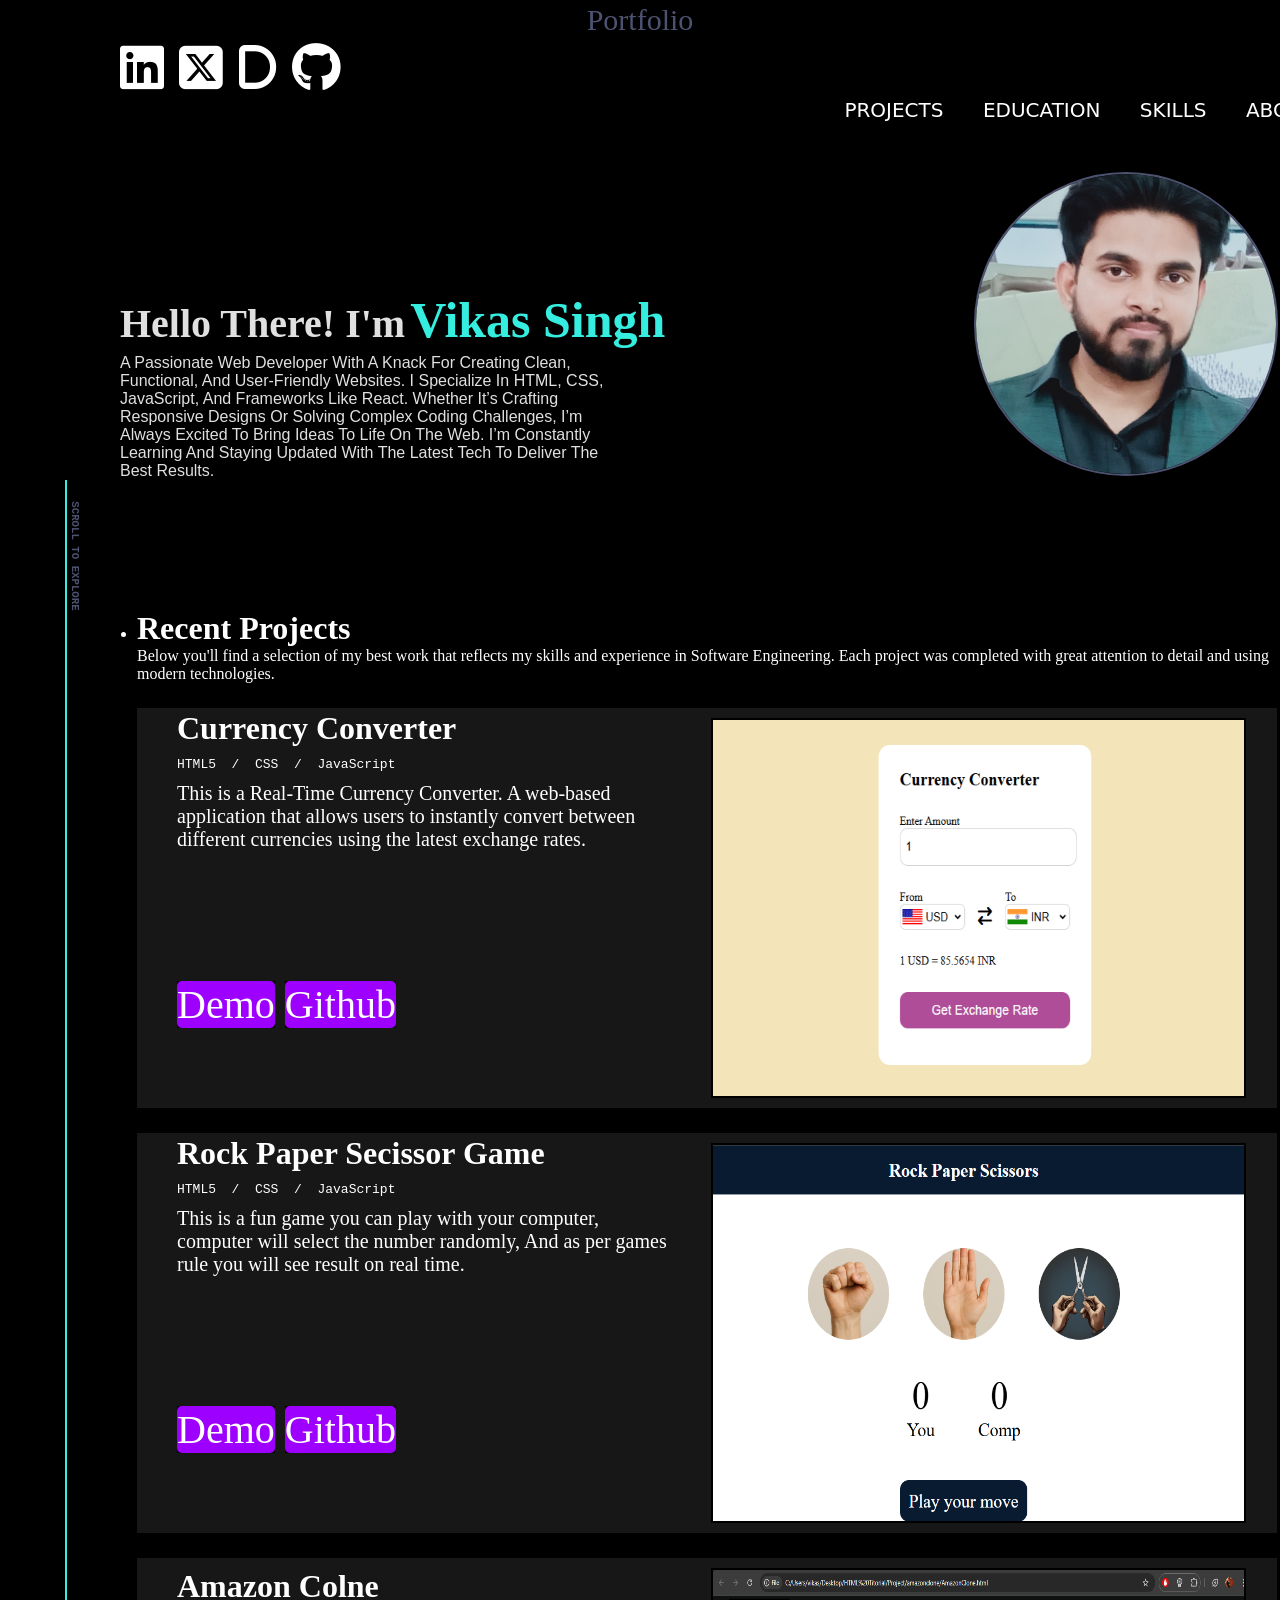
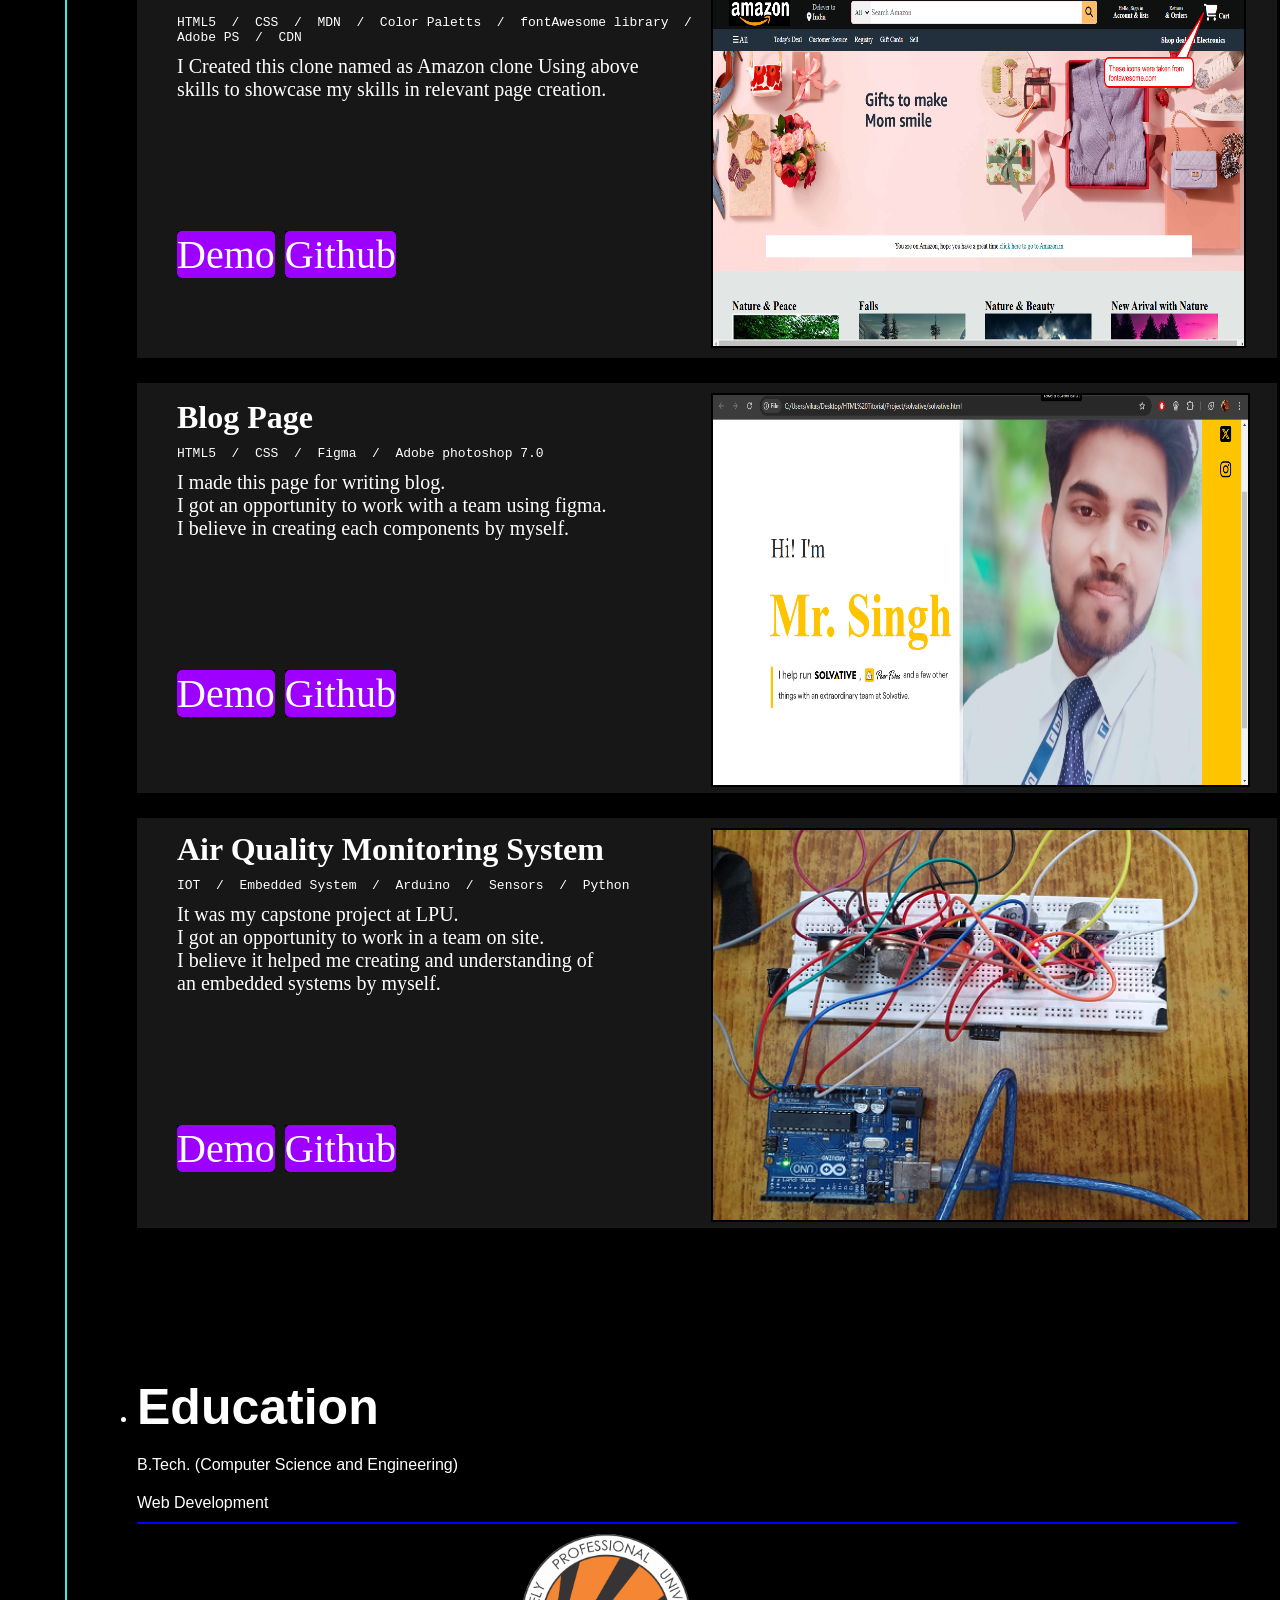
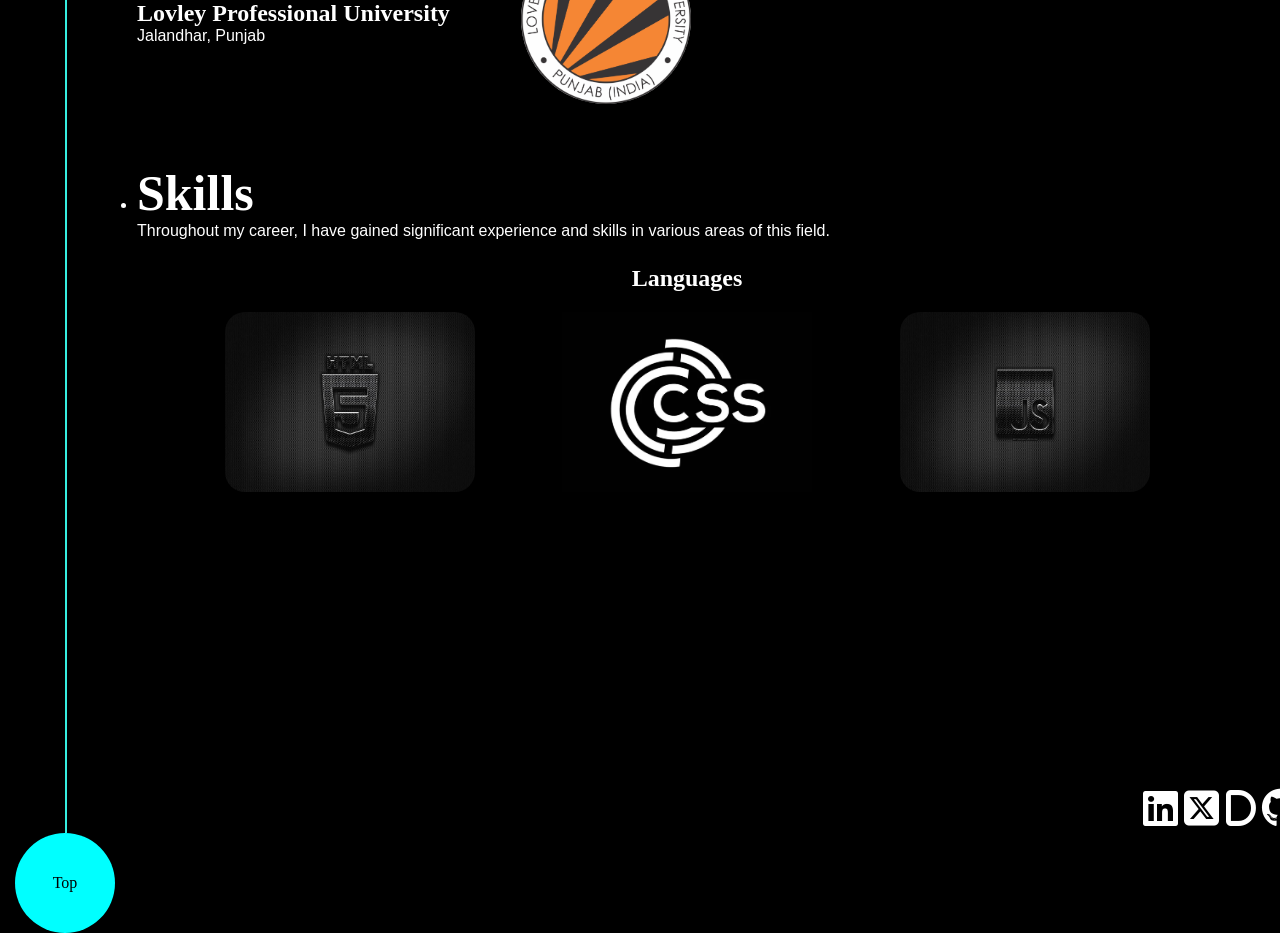
==== index.html @ 7a966746 "Your portfolio" ====
<!DOCTYPE html>
<html lang="en">
<head>
    <meta charset="UTF-8">
    <meta name="viewport" content="width=device-width, initial-scale=1.0">
    <title>Portfolio</title>
    <link rel="stylesheet" href="https://cdnjs.cloudflare.com/ajax/libs/font-awesome/6.5.2/css/all.min.css" integrity="sha512-SnH5WK+bZxgPHs44uWIX+LLJAJ9/2PkPKZ5QiAj6Ta86w+fsb2TkcmfRyVX3pBnMFcV7oQPJkl9QevSCWr3W6A==" crossorigin="anonymous" referrerpolicy="no-referrer" />
    <link rel="stylesheet" href="portfolio.css">
</head>
<body>
    <header>
        <div id="div1">
            <div id="heading">
                Portfolio
            </div>
        </div>
    </header>
    <nav>
        <div id="links">
            <a href="https://www.linkedin.com/in/vikas-kumar-singh-a3b42114b/" target="_blank">
                <i class="fa-brands fa-linkedin"></i>
            </a>
            <a href="https://x.com/Vikas_on_t" target="_blank">
                <i class="fa-brands fa-square-x-twitter"></i>
            </a>
            <a href="https://devpost.com/vikasks229?ref_content=user-portfolio&ref_feature=portfolio&ref_medium=global-nav" target="_blank">
                <i class="fa-solid fa-d"></i>
            </a>
            <a href="https://github.com/vikasks229?tab=repositories" target="_blank">
                <i class="fa-brands fa-github"></i>
            </a>

        </div>

        <div id="home_nav">
            <a href="#id_to_scroll_to_projects">PROJECTS</a>
            <a href="#education">EDUCATION</a>
            <a href="#skills">SKILLS</a>
            <a href="#">ABOUT</a>
        </div>
        
    </nav>

    <main>
        <div id="hero_name">
            <h2>Hello There! I'm</h2><h1 style="color: #36EEE0;">Vikas Singh</h1>
            <p>A passionate web developer with a knack for creating clean, functional, and user-friendly websites. I specialize in HTML, CSS, JavaScript, and frameworks like React. Whether it’s crafting responsive designs or solving complex coding challenges, I’m always excited to bring ideas to life on the web. I’m constantly learning and staying updated with the latest tech to deliver the best results.</p>
        </div>
        <div id="dp">
            <img src="img.jpg" alt="dp didn't loaded">
        </div>
        <div id="style_line1"></div>
        <h6>SCROLL TO EXPLORE</h6>
        <div class="vertical-line">
            <ul>
                <li><div id="id_to_scroll_to_projects">
                    <h1>Recent Projects</h1> <!---------------------------List-1------------------------------>
                </div>
                <p>Below you'll find a selection of my best work that reflects my skills and experience in Software Engineering. Each project was completed with great attention to detail and using modern technologies.</p>

                <div id="currency-converter-project-5"><!----------------------Currency Converter project 5---------------------------------->
                    <div id="project5_inside_section1">
                        <h1>Currency Converter</h1>
                        <pre>HTML5  /  CSS  /  JavaScript </pre>
                        <p>This is a Real-Time Currency Converter. A web-based application that allows users to instantly convert between different currencies using the latest exchange rates.</p>
                        <div id="combi5">
                            <div id="demo5">
                                <a href="https://currency-convertor-byvikas.netlify.app/" target="_blank">Demo</a>
                            </div>
                            <div id="git5">
                                <a href="https://github.com/vikasks229/Currency-Converter" target="_blank">Github</a>
                            </div>
                        </div>
                    </div>
                    <div id="project5_inside_section2">
                        <img src="Image/Currency Converter demo view.png" alt="Demo picture missing...">
                    </div>
                </div>


                <div id="rock-paper-game-project4"><!----------------------Rock Paper Seasor game project 4---------------------------------->
                    <div id="project4_inside_section1">
                        <h1>Rock Paper Secissor Game</h1>
                        <pre>HTML5  /  CSS  /  JavaScript</pre>
                        <p>This is a fun game you can play with your computer, computer will select the number randomly, And as per games rule you will see result on real time.</p>
                        <div id="combi4">
                            <div id="demo4">
                                <a href="https://rock-paper-scissor-game-by-vikas.netlify.app/" target="_blank">Demo</a>
                            </div>
                            <div id="git4">
                                <a href="https://github.com/vikasks229/Game" target="_blank">Github</a>
                            </div>
                        </div>
                    </div>
                    <div id="project4_inside_section2">
                        <img src="Image/interface.png" alt="Rock paper game interface">
                    </div>
                </div>

                <div id="project1">  <!---------------------------project 1 starts from here------------------------------>
                    <div id="project1_inside_section1">
                        <h1>Amazon Colne</h1>
                        <pre>HTML5  /  CSS  /  MDN  /  Color Paletts  /  fontAwesome library  /  
Adobe PS  /  CDN</pre>
                        <p>I Created this clone named as Amazon clone Using above skills to showcase my skills in relevant page creation.</p>
                        <div id="combi1">
                            <div id="demo1">
                                <a href="https://amazonclonebyvikas.netlify.app/" target="_blank">Demo</a>
                            </div>
                            <div id="git1">
                                <a href="https://github.com/vikasks229/projects/tree/master/Project/amazonclone" target="_blank">Github</a>
                            </div>
                        </div>
                    </div>
                    <div id="project1_inside_section2">
                        <img src="Image/amazonClone.png" alt="Amazon clone ss">
                    </div>
                </div >
                <div id="project2">     <!---------------------------project-2-started------------------------------>
                    <div id="project2_inside_section1">
                        <h1>Blog Page</h1>
                        <pre>HTML5  /  CSS  /  Figma  /  Adobe photoshop 7.0</pre>
                        <p>I made this page for writing blog.
                            <br>I got an opportunity to work with a team using figma.
                            <br>I believe in creating each components by myself.
                        </p>
                        <div id="combi2">
                            <div id="demo2">
                                <a href="https://blogpage-vikas-singh.netlify.app/" target="_blank">Demo</a>
                            </div>
                            <div id="git2">
                                <a href="https://github.com/vikasks229/projects/tree/master/Project/solvative" target="_blank">Github</a>
                            </div>
                        </div>
                    </div>
                    <div id="project2_inside_section2">
                        <img src="Image/blogpage.png" alt="Blog page preview">
                    </div>
                </div>
                <div id="project3">  <!---------------------------project-3-started-from-here------------------------------>
                    <div id="project3_inside_section1">
                        <h1>Air Quality Monitoring System</h1>
                        <pre>IOT  /  Embedded System  /  Arduino  /  Sensors  /  Python</pre>
                        <p>It was my capstone project at LPU.
                            <br>I got an opportunity to work in a team on site.
                            <br>I believe it helped me creating and understanding of
                            <br>an embedded systems by myself.
                        </p>
                        <div id="combi3">
                            <div id="demo3">
                                <a href="https://x.com/Vikas_on_t" target="_blank">Demo</a>
                            </div>
                            <div id="git3">
                                <a href="#" target="_blank">Github</a>
                            </div>
                        </div>
                    </div>
                    <div id="project3_inside_section2">
                        <img src="Image/Arduino.png" alt="Blog page preview">
                    </div>
                </div>
                </li>
                <li><div id="education">
                        <h1>Education</h1>
                        <p>B.Tech. (Computer Science and Engineering)</p>
                        <p>Web Development</p>
                    </div>
                    <div id="section1"></div>
                    <div id="lpu">
                        <div id="lpu_name">
                            <h2>Lovley Professional University</h2>
                            <p>Jalandhar, Punjab</p>
                        </div>
                        <div id="lpu_logo">
                            <img src="Image/lpu logo.png" alt="lpu_logo">
                        </div>
                    </div>
                </li>
                <li>
                    <div id="skills">
                        <h1>Skills</h1>
                        <p>Throughout my career, I have gained significant experience and skills in various areas of this field.</p>
                        <div id="skills_img">
                            <h2>Languages</h2>
                            <div id="skill_box">
                                <div id="html">
                                    <img src="Image/html5.jpg" alt="html">
                                </div>
                                <div id="css">
                                    <img src="Image/css.png" alt="css">
                                </div>
                                <div id="js">
                                    <img src="Image/js.jpg" alt="css">
                                </div>
                            </div>
                        </div>
                    </div>
                </li>

            </ul>
            <div id="links_bottom">
                <a href="https://www.linkedin.com/in/vikas-kumar-singh-a3b42114b/" target="_blank">
                    <i class="fa-brands fa-linkedin"></i>
                </a>
                <a href="https://x.com/Vikas_on_t" target="_blank">
                    <i class="fa-brands fa-square-x-twitter"></i>
                </a>
                <a href="https://devpost.com/vikasks229?ref_content=user-portfolio&ref_feature=portfolio&ref_medium=global-nav" target="_blank">
                    <i class="fa-solid fa-d"></i>
                </a>
                <a href="https://github.com/vikasks229?tab=repositories" target="_blank">
                    <i class="fa-brands fa-github"></i>
                </a>
    
            </div>
        </div>
        <div class="dot1"><a href="#">Top</a></div>
        
        
    </main>
    <script src="hide.js"></script>
</body>
</html>
---- portfolio.css ----
*{
    padding: 0px;
    margin: 0px;
    background-color: black;
    color: white;
    scroll-behavior: smooth;
}
#div1 {
    height: 40px;
    width: 100%;
    background-color: rgb(0, 0, 0);
    display: flex;
    justify-content: center;
    align-items: center;
}
@keyframes name{
    from{transform: rotate(0deg);}
    to{transform: rotate(360deg);}
}
#heading {
    background-color: black;
    display: inline-block;
    font-size: 30px;
    color: #4C5270;
    animation: name 1s linear 1ms 1 normal;
}
nav {
    display: inline-block;
    width: 100%;

}
#links {
    margin-left: 105px;
    display: inline-block;
    width: 250px;
    display: flex;
    justify-content: space-evenly;
    font-size: 50px;
}
#home_nav {
    margin-left: 105px;
    display: inline-block;
    width: 550px;
    display: flex;
    justify-content: space-evenly;
    font-size: 20px;
    font-family:system-ui, -apple-system, BlinkMacSystemFont, 'Segoe UI', Roboto, Oxygen, Ubuntu, Cantarell, 'Open Sans', 'Helvetica Neue', sans-serif;
    color: rgb(224, 224, 224);
    padding-left: 700px;
    
}
#home_nav a{
    text-decoration: none;
}
#hero_name {
    display: inline-block;
    margin-left: 120px;
    h1{
        display: inline-block;
        padding: 5px;
        font-size: 50px;
    }
    h2{
        display: inline-block;
        font-size: 40px;
        color: rgb(224, 224, 224);
    }
    p {
        width: 500px;
        text-transform:capitalize;
        font-family: 'Franklin Gothic Medium', 'Arial Narrow', Arial, sans-serif;
        color: rgb(224, 224, 224);
    }
}

#dp{
    height: 300px;
    width: 300px;
    border: 2px solid #4C5270;
    border-radius: 50%;
    display: inline-block;
    margin-left: 300px;
    overflow: hidden;
    margin-top: 50px;
}
#dp img{
    height: 100%;
    width: 100%;
    object-fit: cover;
}

/* ----------------------------------main-section--------------------------------------------- */

h6{
    display: inline-block;
    margin-left: 20px;
    margin-top: 70px;
    position: absolute;    
    transform: rotate(90deg);
    font-family: 'Courier New', Courier, monospace;
    color: #4C5270;

}

.vertical-line {
    display: inline-block;
    border-left: 2px solid #36EEE0; /* Creates the line */
    height: auto; /* Sets the height */
    margin-left: 65px; /* Optional: center it */
}

.dot1{
    height: 100px;
    width: 100px;
    border-radius: 50%;
    background-color: aqua;
    margin-left: 15px;
    display: flex;
    justify-content: center;
    align-items: center;
    a{
        background-color: aqua;
        color: black;
        text-decoration: none;
    }
}

ul{
    margin-top: 130px;
    margin-left: 70px;
    display: inline-block;

}

/*---------------------------------Project-1----------------------------------------------- */

#project1 {
    height: 400px;
    width: 1140px;
    background-color: rgb(23, 23, 23);
    margin-top: 25px;
    padding-left: 40px;
    box-sizing: border-box;
    
    
}
#project1_inside_section1{
    background-color: rgb(23, 23, 23);
    width: 500px;
    height: 385px;
    display: inline-block;
    
    position: relative;
    bottom: 78px;
    h1{
        background-color: rgb(23, 23, 23);
        display: inline-block;
    }
    pre{
        font-size: medium;
        background-color: rgb(23, 23, 23);
        width: 500px;
        margin-top: 10px;
    }
    p{
        font-size: 20px;
        width: 500px;
        background-color: rgb(23, 23, 23);
        margin-top: 10px;
    }
}
#combi1{
    background-color: rgb(23, 23, 23);
    margin-top: 130px;
    font-size: 40px;
    a{
        background-color: rgb(157, 0, 255);
        text-decoration: none;
        font-size: 100%;
        border-radius: 5px;
        display: inline-block;
        
    }
}
#demo1{
    display: inline-block;
}
#git1{
    display: inline-block;
}

#project1_inside_section2{
    height: 380px;
    width: 535px;
    border: solid 2px black;
    display: inline-block;
    margin-top: 10px;
    margin-left: 30px;
    box-sizing: border-box;
}

#project1_inside_section2 img{
    height: 100%;
    width: 100%;
    object-fit: auto;
    display: inline-block;
}

/*---------------------------------Project2----------------------------------------------- */

#project2 {
    height: 400px;
    width: 1100px;
    background-color: rgb(23, 23, 23);
    display: inline-block;
    margin-top: 25px;
    padding-top: 10px;
    padding-left: 40px;
    
}
#project2_inside_section1{
    height: 390px;
    width: 500px;
    display: inline-block;
    background-color: rgb(23, 23, 23);

    position: relative;
    bottom: 78px;

    h1{
        background-color: rgb(23, 23, 23);
        display: inline-block;
    }
    pre{
        font-size: medium;
        background-color: rgb(23, 23, 23);
        width: 500px;
        margin-top: 10px;
    }
    p{
        font-size: 20px;
        width: 500px;
        background-color: rgba(23, 23, 23);
        margin-top: 10px;
    }
}
#combi2{
    background-color: rgb(23, 23, 23);
    margin-top: 130px;
    font-size: 40px;
    a{
        background-color: rgb(157, 0, 255);
        text-decoration: none;
        font-size: 100%;
        border-radius: 5px;
        display: inline-block;
        
    }
}
#demo2{
    display: inline-block;
}
#git2{
    display: inline-block;
}
#project2_inside_section2{
    height: 390px;
    width: 535px;
    display: inline-block;
    margin-left: 30px;
    border: 2px solid black;

}
#project2_inside_section2 img{
    height: 100%;
    width: 100%;
    object-fit: auto;
    display: inline-block;
}

/* --------------------------------------project-3-css------------------------------------------- */

#project3 {
    height: 400px;
    width: 1100px;
    background-color: rgb(23, 23, 23);
    display: inline-block;
    margin-top: 25px;
    padding-top: 10px;
    padding-left: 40px;
    
}
#project3_inside_section1{
    height: 390px;
    width: 500px;
    display: inline-block;
    background-color: rgb(23, 23, 23);

    position: relative;
    bottom: 58px;

    h1{
        background-color: rgb(23, 23, 23);
        display: inline-block;
    }
    pre{
        font-size: medium;
        background-color: rgb(23, 23, 23);
        width: 500px;
        margin-top: 10px;
    }
    p{
        font-size: 20px;
        width: 500px;
        background-color: rgba(23, 23, 23);
        margin-top: 10px;
    }
}
#combi3{
    background-color: rgb(23, 23, 23);
    margin-top: 130px;
    font-size: 40px;
    a{
        background-color: rgb(157, 0, 255);
        text-decoration: none;
        font-size: 100%;
        border-radius: 5px;
        display: inline-block;
        
    }
}
#demo3{
    display: inline-block;
}
#git3{
    display: inline-block;
}
#project3_inside_section2{
    height: 390px;
    width: 535px;
    display: inline-block;
    margin-left: 30px;
    border: 2px solid black;

}
#project3_inside_section2 img{
    height: 100%;
    width: 100%;
    object-fit: auto;
    display: inline-block;
}

/*----------------------------------------Education----------------------------------------*/

#education{
    margin-top: 150px;
    
}
#education h1{
    font-size: 50px;
    font-family:'Franklin Gothic Medium', 'Arial Narrow', Arial, sans-serif;

}
#education p{
    font-family: 'Franklin Gothic Medium', 'Arial Narrow', Arial, sans-serif;
    margin-top: 20px;
}
#section1{
    height: 2px;
    width: 1100px;
    background-color: blue;
    margin-top: 10px;
}
#lpu{
    height: 180px;
    width: 50%;
    margin-top: 10px;
    display: inline-block;
}
#lpu_name{
    display: inline-block;
    height: 20px;
    width: 65%;
    position: relative;
    bottom: 35%;
    p{
        display: inline-block;
        font-family: 'Franklin Gothic Medium', 'Arial Narrow', Arial, sans-serif;
    }
}
#lpu_logo{
    display: inline-block;
}
#lpu_logo img{
    height: 170px;
    width: 100%;
    border-radius: 50%;
    object-fit: auto;
    display: inline-block;
}
#skills{
    margin-top: 50px;
    h1{
        font-size: 50px;
    }
    p{
        font-family: 'Franklin Gothic Medium', 'Arial Narrow', Arial, sans-serif;

    }
}
#skills_img{
    height: 200px;
    width: 1100px;
    margin-top: 25px;
    h2{
        display: flex;
        justify-content: center;
    }

}
#skill_box{
    display: flex;
    justify-content: space-evenly;
    margin-top: 20px;
}
#html img{
    height: 180px;
    width: 250px;
    display: inline-block;
    border-radius: 20px;
}
#css img{
    height: 180px;
    width: 250px;
    display: inline-block;
}
#js img{
    height: 180px;
    width: 250px;
    display: inline-block;
    border-radius: 20px;
}
#links_bottom {
    margin-left: 1070px;
    margin-top: 290px;
    display: inline-block;
    width: 170px;
    display: flex;
    justify-content: space-evenly;
    font-size: 40px;
}

/*-------------------------------------------------Rock-paper-game---------------------------------------------------*/
#rock-paper-game-project4 {
    height: 400px;
    width: 1140px;
    background-color: rgb(23, 23, 23);
    margin-top: 25px;
    padding-left: 40px;
    box-sizing: border-box;
    
    
}
#project4_inside_section1 {
    background-color: rgb(23, 23, 23);
    width: 500px;
    height: 385px;
    display: inline-block;
    
    position: relative;
    bottom: 78px;
    h1{
        background-color: rgb(23, 23, 23);
        display: inline-block;
    }
    pre{
        font-size: medium;
        background-color: rgb(23, 23, 23);
        width: 500px;
        margin-top: 10px;
    }
    p{
        font-size: 20px;
        width: 500px;
        background-color: rgb(23, 23, 23);
        margin-top: 10px;
    }
}
#combi4{
    background-color: rgb(23, 23, 23);
    margin-top: 130px;
    font-size: 40px;
    a{
        background-color: rgb(157, 0, 255);
        text-decoration: none;
        font-size: 100%;
        border-radius: 5px;
        display: inline-block;
        
    }
}
#demo4{
    display: inline-block;
}
#git4{
    display: inline-block;
}

#project4_inside_section2{
    height: 380px;
    width: 535px;
    border: solid 2px black;
    display: inline-block;
    margin-top: 10px;
    margin-left: 30px;
    box-sizing: border-box;
}

#project4_inside_section2 img{
    height: 100%;
    width: 100%;
    object-fit: auto;
    display: inline-block;
}

/*------------------------------------------Currency Converter project 5-------------------------------------------*/

#currency-converter-project-5 {
    height: 400px;
    width: 1140px;
    background-color: rgb(23, 23, 23);
    margin-top: 25px;
    padding-left: 40px;
    box-sizing: border-box;
    
    
}
#project5_inside_section1 {
    background-color: rgb(23, 23, 23);
    width: 500px;
    height: 385px;
    display: inline-block;
    
    position: relative;
    bottom: 78px;
    h1{
        background-color: rgb(23, 23, 23);
        display: inline-block;
    }
    pre{
        font-size: medium;
        background-color: rgb(23, 23, 23);
        width: 500px;
        margin-top: 10px;
    }
    p{
        font-size: 20px;
        width: 500px;
        background-color: rgb(23, 23, 23);
        margin-top: 10px;
    }
}
#combi5{
    background-color: rgb(23, 23, 23);
    margin-top: 130px;
    font-size: 40px;
    a{
        background-color: rgb(157, 0, 255);
        text-decoration: none;
        font-size: 100%;
        border-radius: 5px;
        display: inline-block;
        
    }
}
#demo5{
    display: inline-block;
}
#git5{
    display: inline-block;
}

#project5_inside_section2{
    height: 380px;
    width: 535px;
    border: solid 2px black;
    display: inline-block;
    margin-top: 10px;
    margin-left: 30px;
    box-sizing: border-box;
}

#project5_inside_section2 img{
    height: 100%;
    width: 100%;
    object-fit: auto;
    display: inline-block;
}

/*-----------------------------------------------------------------------------------*/
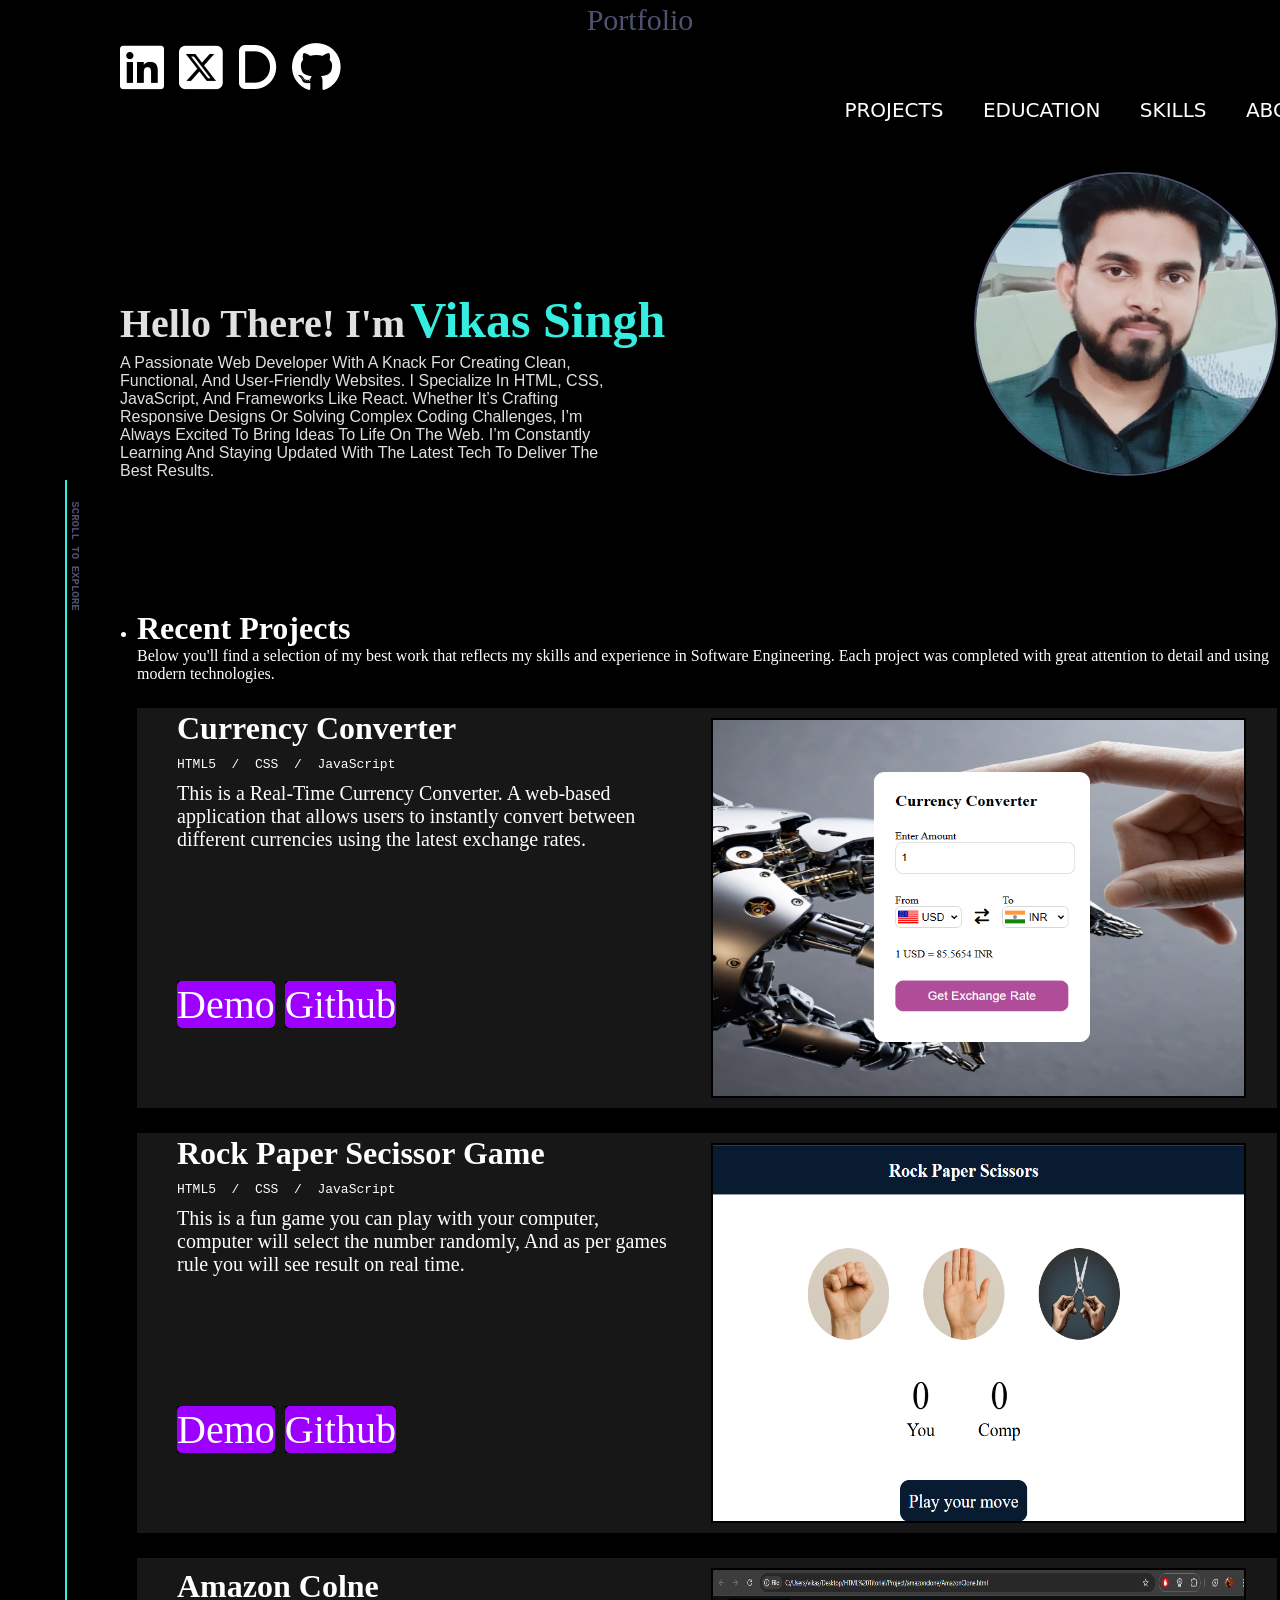
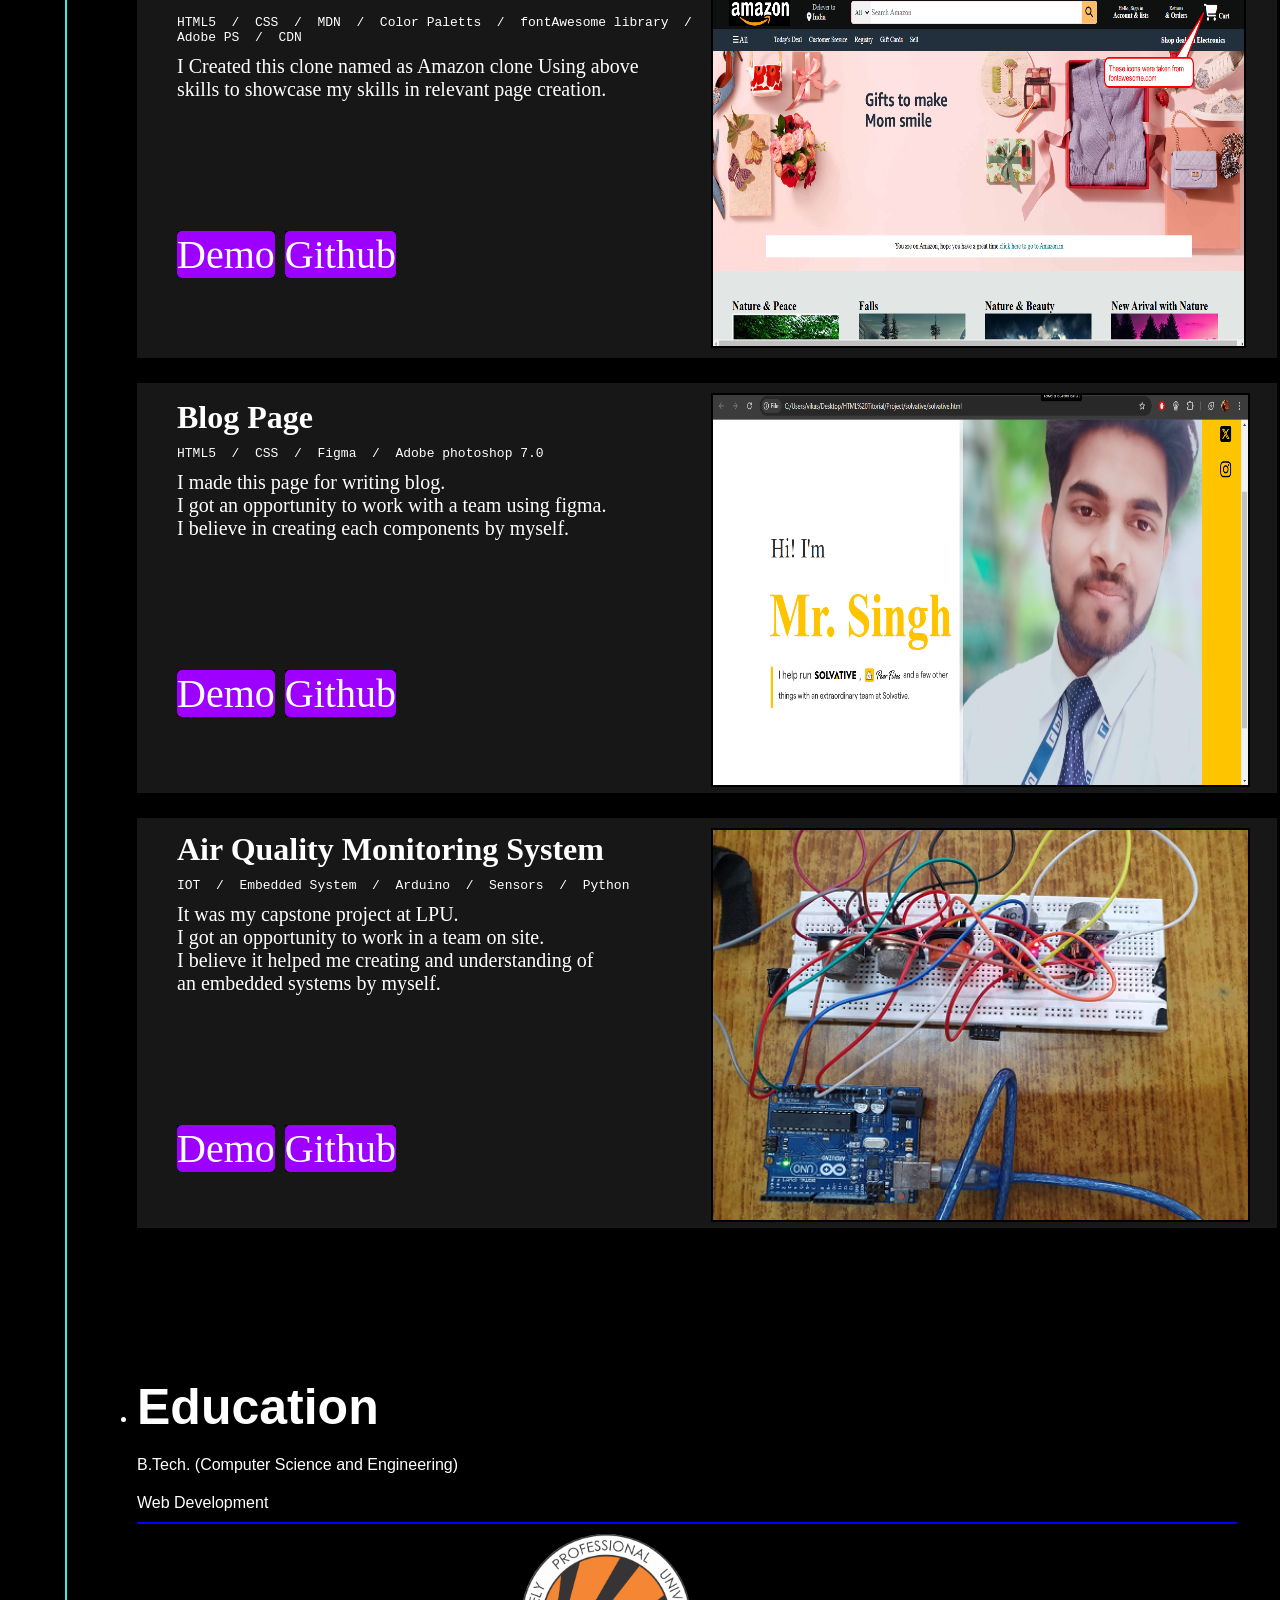
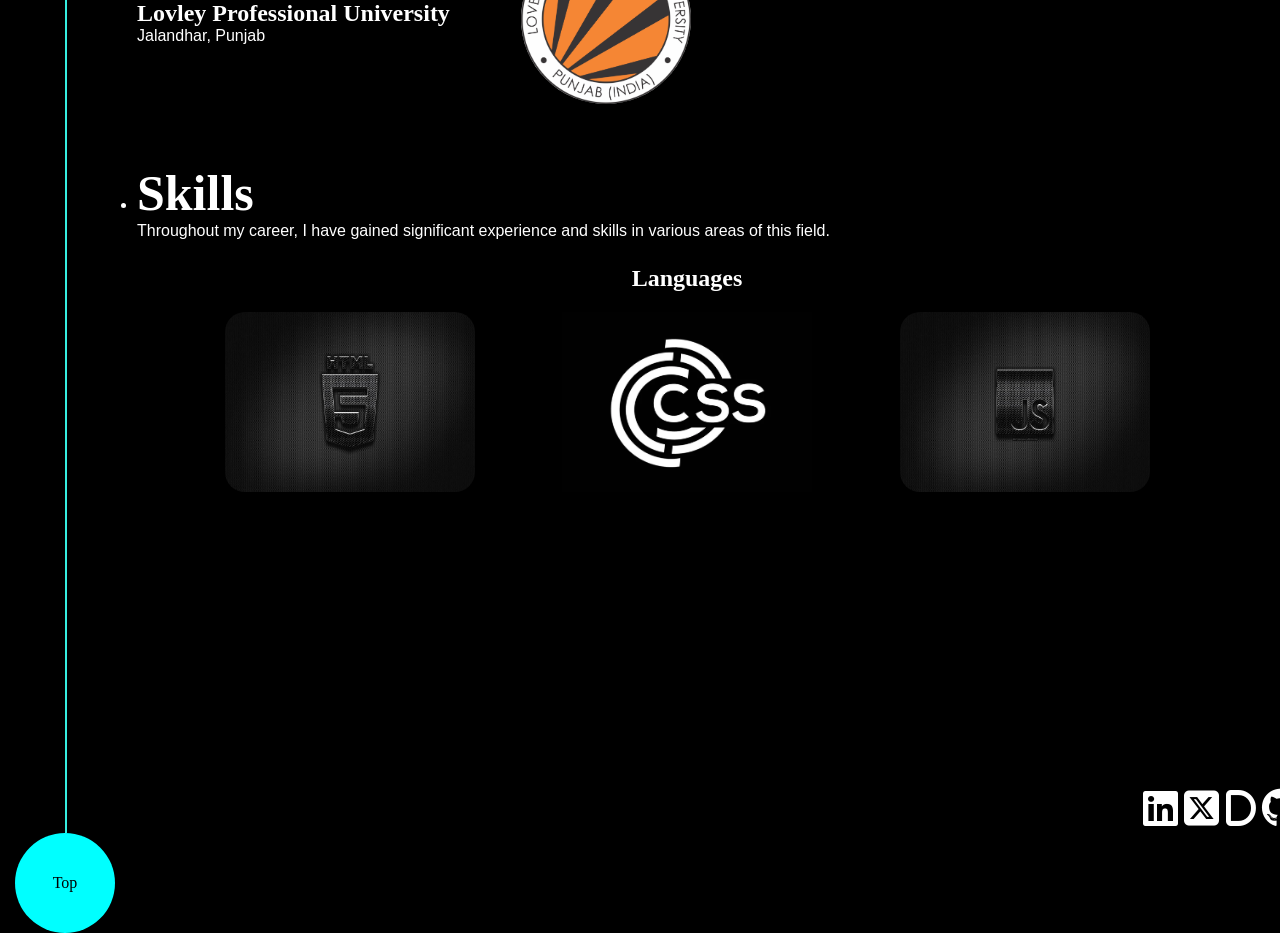
==== commit b21962ce: "Linkedin Updated and new project(tiktak) interface added" ====
--- a/index.html
+++ b/index.html
@@ -17,7 +17,7 @@
     </header>
     <nav>
         <div id="links">
-            <a href="https://www.linkedin.com/in/vikas-kumar-singh-a3b42114b/" target="_blank">
+            <a href="https://www.linkedin.com/in/vikas-singh-a3b42114b/" target="_blank">
                 <i class="fa-brands fa-linkedin"></i>
             </a>
             <a href="https://x.com/Vikas_on_t" target="_blank">
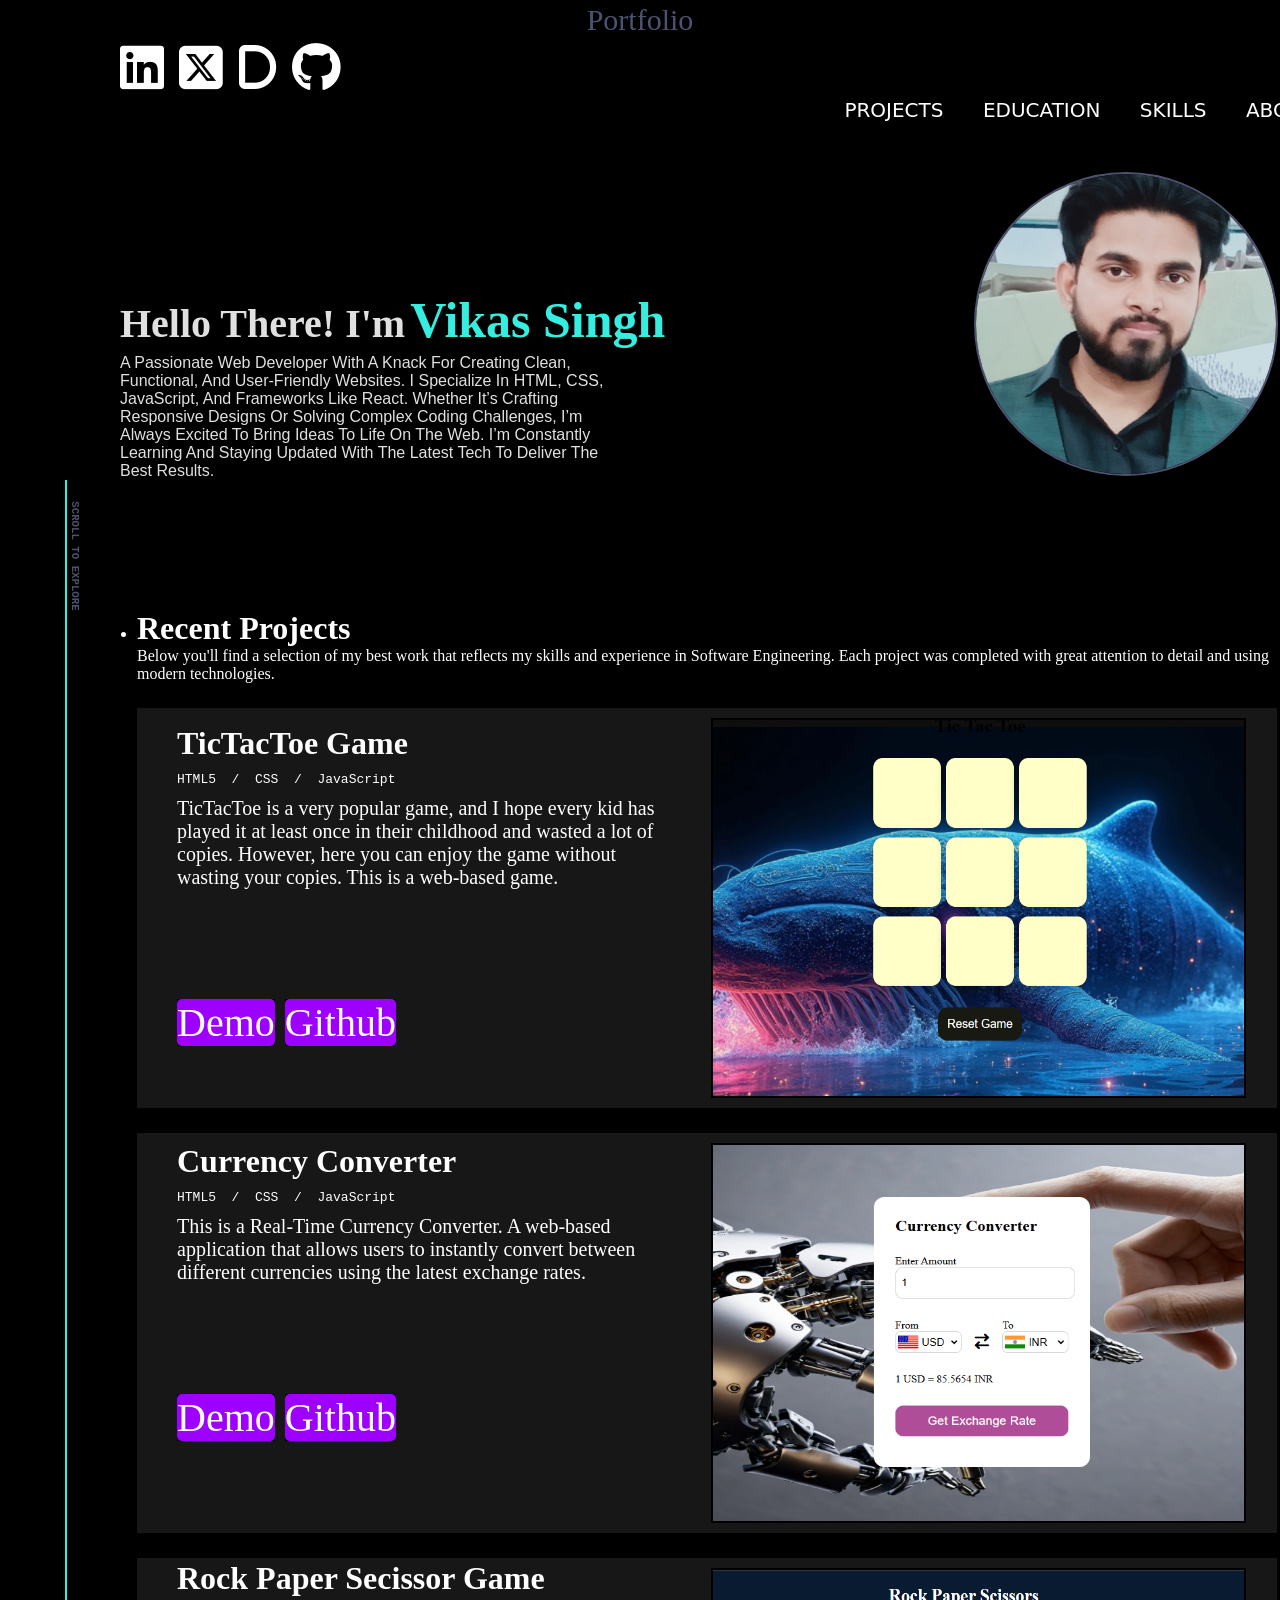
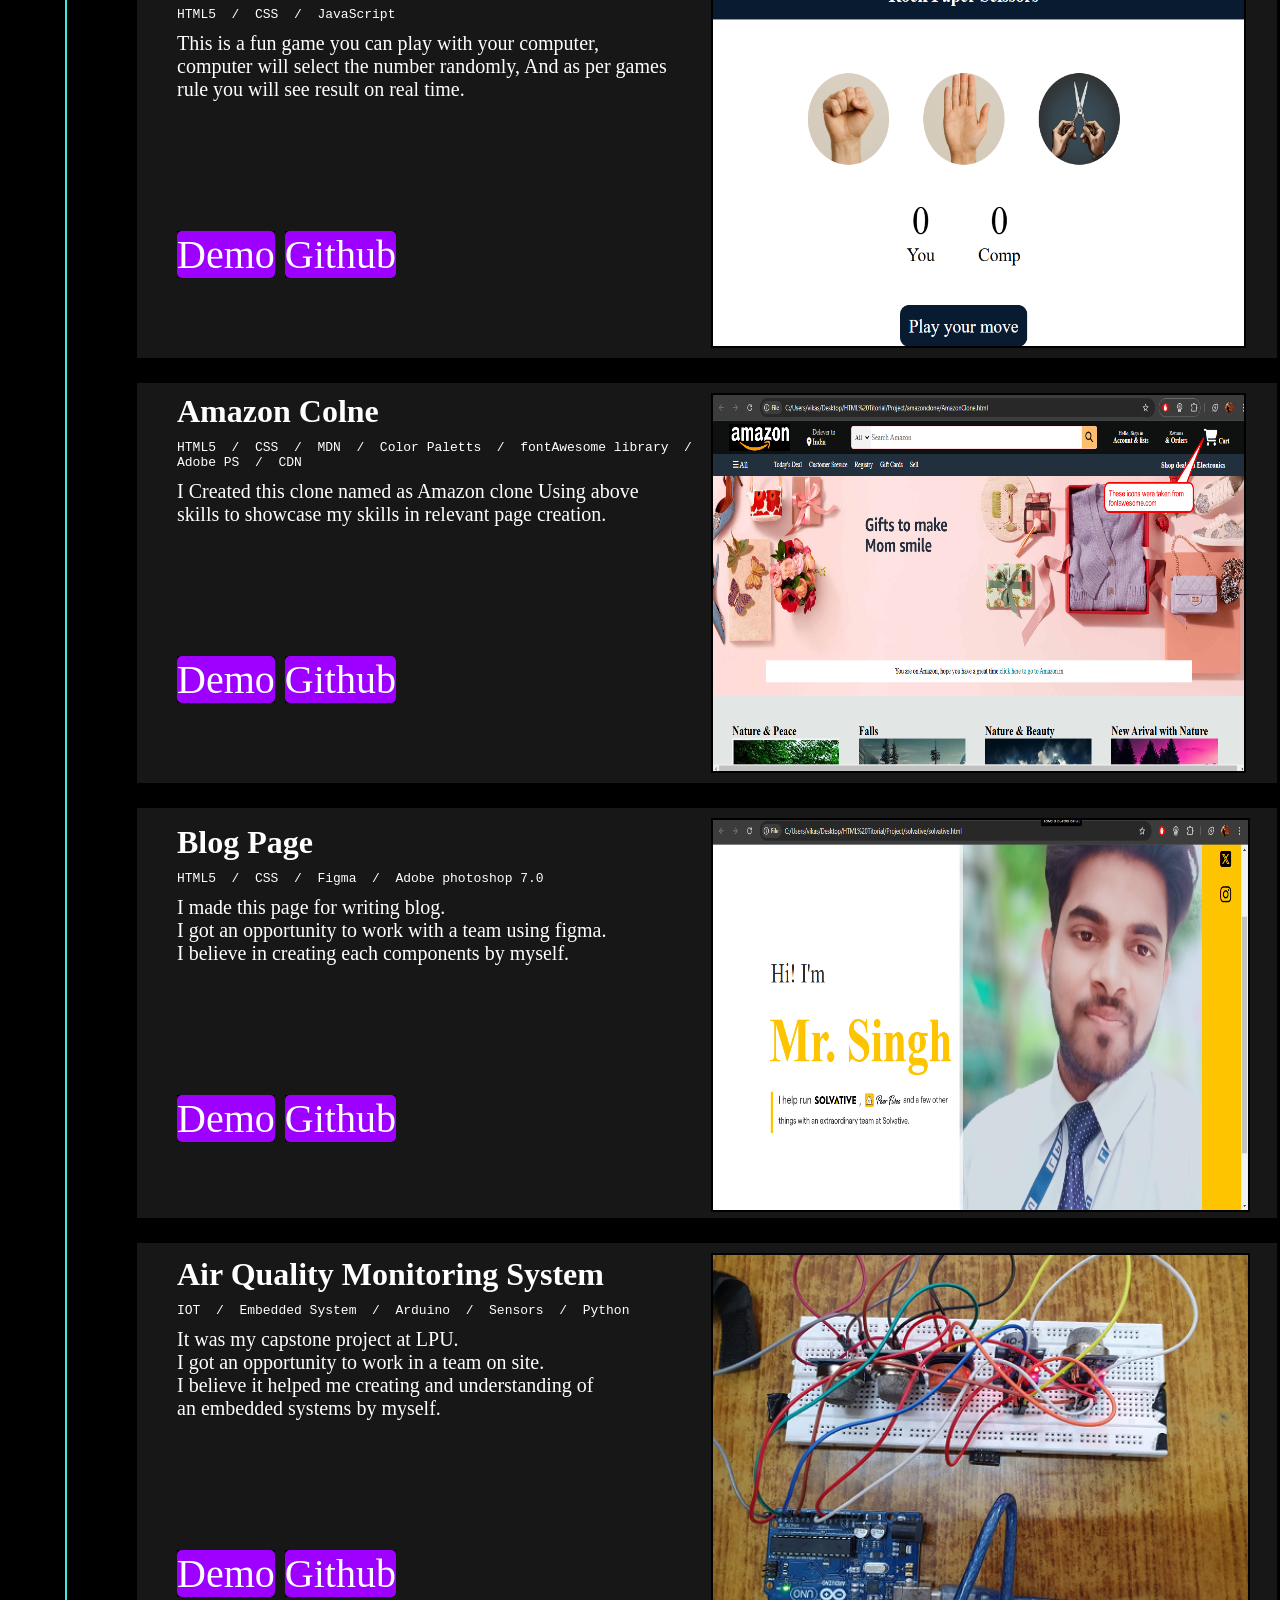
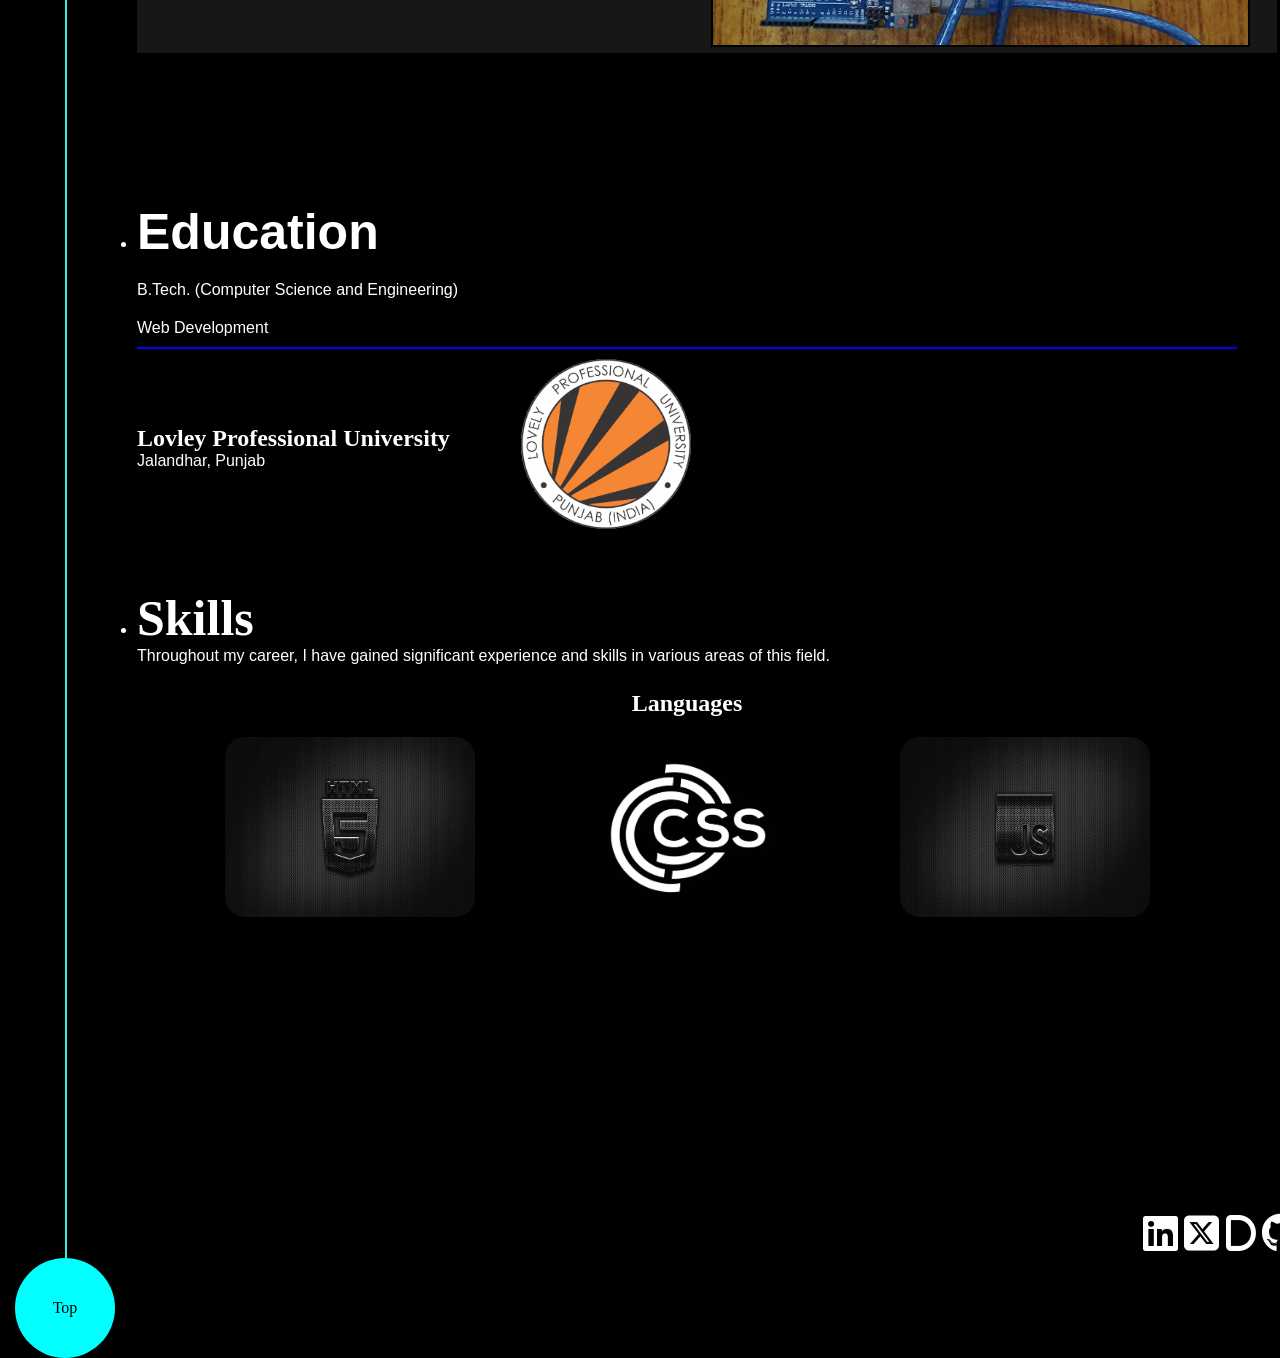
==== commit aa2c0f92: "New Project Tik Tok added" ====
--- a/index.html
+++ b/index.html
@@ -57,6 +57,25 @@
                     <h1>Recent Projects</h1> <!---------------------------List-1------------------------------>
                 </div>
                 <p>Below you'll find a selection of my best work that reflects my skills and experience in Software Engineering. Each project was completed with great attention to detail and using modern technologies.</p>
+
+                <div id="TicTacToe-project-6"><!----------------------TicTacToe project 6---------------------------------->
+                    <div id="project6_inside_section1">
+                        <h1>TicTacToe Game</h1>
+                        <pre>HTML5  /  CSS  /  JavaScript </pre>
+                        <p>TicTacToe is a very popular game, and I hope every kid has played it at least once in their childhood and wasted a lot of copies. However, here you can enjoy the game without wasting your copies. This is a web-based game.</p>
+                        <div id="combi6">
+                            <div id="demo6">
+                                <a href="https://tictacbyvikas.netlify.app/" target="_blank">Demo</a>
+                            </div>
+                            <div id="git6">
+                                <a href="https://github.com/vikasks229/TicTacToe" target="_blank">Github</a>
+                            </div>
+                        </div>
+                    </div>
+                    <div id="project6_inside_section2">
+                        <img src="Image/TicTacInterface.png" alt="Demo picture missing...">
+                    </div>
+                </div>
 
                 <div id="currency-converter-project-5"><!----------------------Currency Converter project 5---------------------------------->
                     <div id="project5_inside_section1">
--- a/portfolio.css
+++ b/portfolio.css
@@ -4,6 +4,7 @@
     background-color: black;
     color: white;
     scroll-behavior: smooth;
+    /* box-sizing: border-box; */
 }
 #div1 {
     height: 40px;
@@ -23,6 +24,9 @@
     font-size: 30px;
     color: #4C5270;
     animation: name 1s linear 1ms 1 normal;
+    display: flex;
+    justify-content: center;
+    align-items: center;
 }
 nav {
     display: inline-block;
@@ -542,7 +546,7 @@
     display: inline-block;
     
     position: relative;
-    bottom: 78px;
+    bottom: 90px;
     h1{
         background-color: rgb(23, 23, 23);
         display: inline-block;
@@ -562,7 +566,7 @@
 }
 #combi5{
     background-color: rgb(23, 23, 23);
-    margin-top: 130px;
+    margin-top: 110px;
     font-size: 40px;
     a{
         background-color: rgb(157, 0, 255);
@@ -597,4 +601,79 @@
     display: inline-block;
 }
 
-/*-----------------------------------------------------------------------------------*/+/*--------------------------------------------------TicTacToe-project-6-----------------------------------------------------*/
+
+#TicTacToe-project-6 {
+    height: 400px;
+    width: 1140px;
+    background-color: rgb(23, 23, 23);
+    margin-top: 25px;
+    padding-left: 40px;
+    box-sizing: border-box;
+    
+    
+}
+#project6_inside_section1 {
+    background-color: rgb(23, 23, 23);
+    width: 500px;
+    height: 350px;
+    display: inline-block;
+    
+    
+    position: relative;
+    bottom: 60px;
+    h1{
+        background-color: rgb(23, 23, 23);
+        display: inline-block;
+    }
+    pre{
+        font-size: medium;
+        background-color: rgb(23, 23, 23);
+        width: 500px;
+        margin-top: 10px;
+    }
+    p{
+        font-size: 20px;
+        width: 500px;
+        background-color: rgb(23, 23, 23);
+        margin-top: 10px;
+    }
+}
+#combi6{
+    background-color: rgb(23, 23, 23);
+    margin-top: 110px;
+    font-size: 40px;
+    a{
+        background-color: rgb(157, 0, 255);
+        text-decoration: none;
+        font-size: 100%;
+        border-radius: 5px;
+        display: inline-block;
+        
+    }
+}
+#demo6{
+    display: inline-block;
+}
+#git6{
+    display: inline-block;
+}
+
+#project6_inside_section2{
+    height: 380px;
+    width: 535px;
+    border: solid 2px black;
+    display: inline-block;
+    margin-top: 10px;
+    margin-left: 30px;
+    box-sizing: border-box;
+}
+
+#project6_inside_section2 img{
+    height: 100%;
+    width: 100%;
+    object-fit: auto;
+    display: inline-block;
+}
+
+/* -------------------------------------------------------------------------------------------------------------------------- */
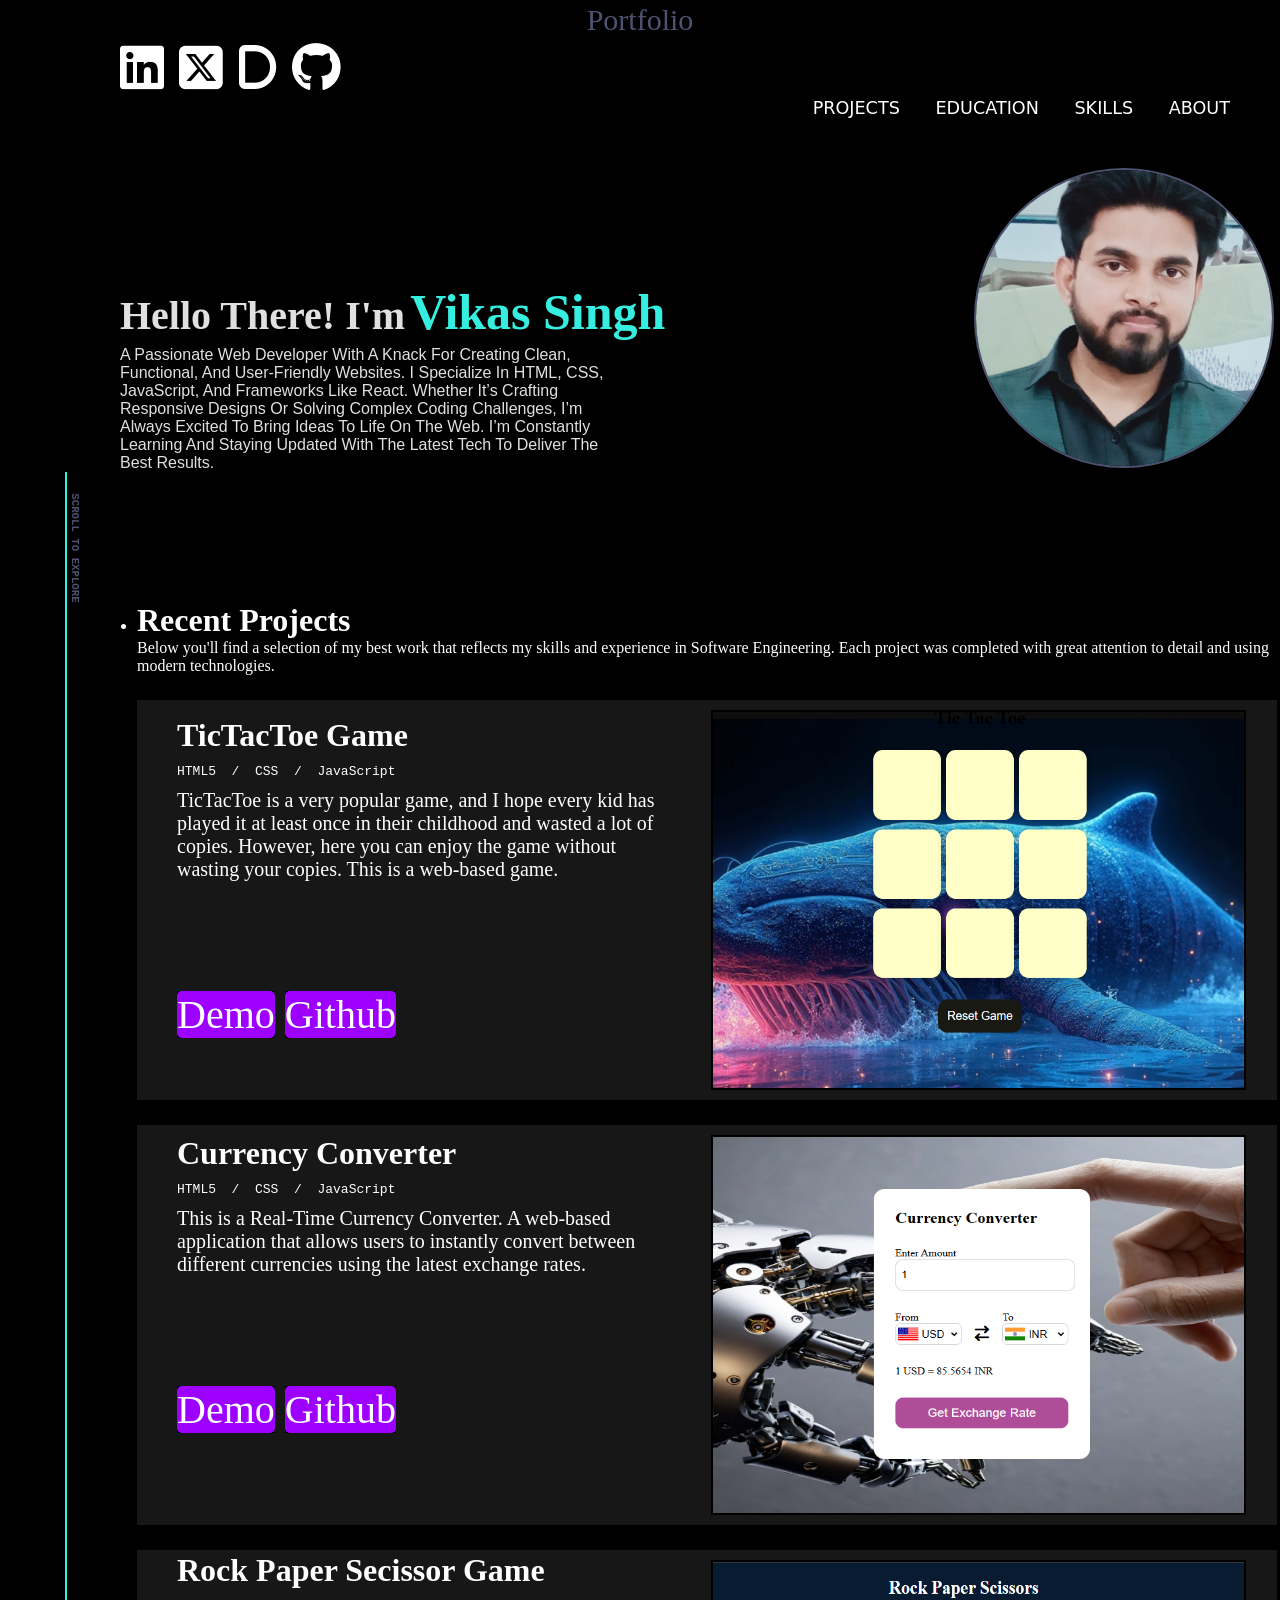
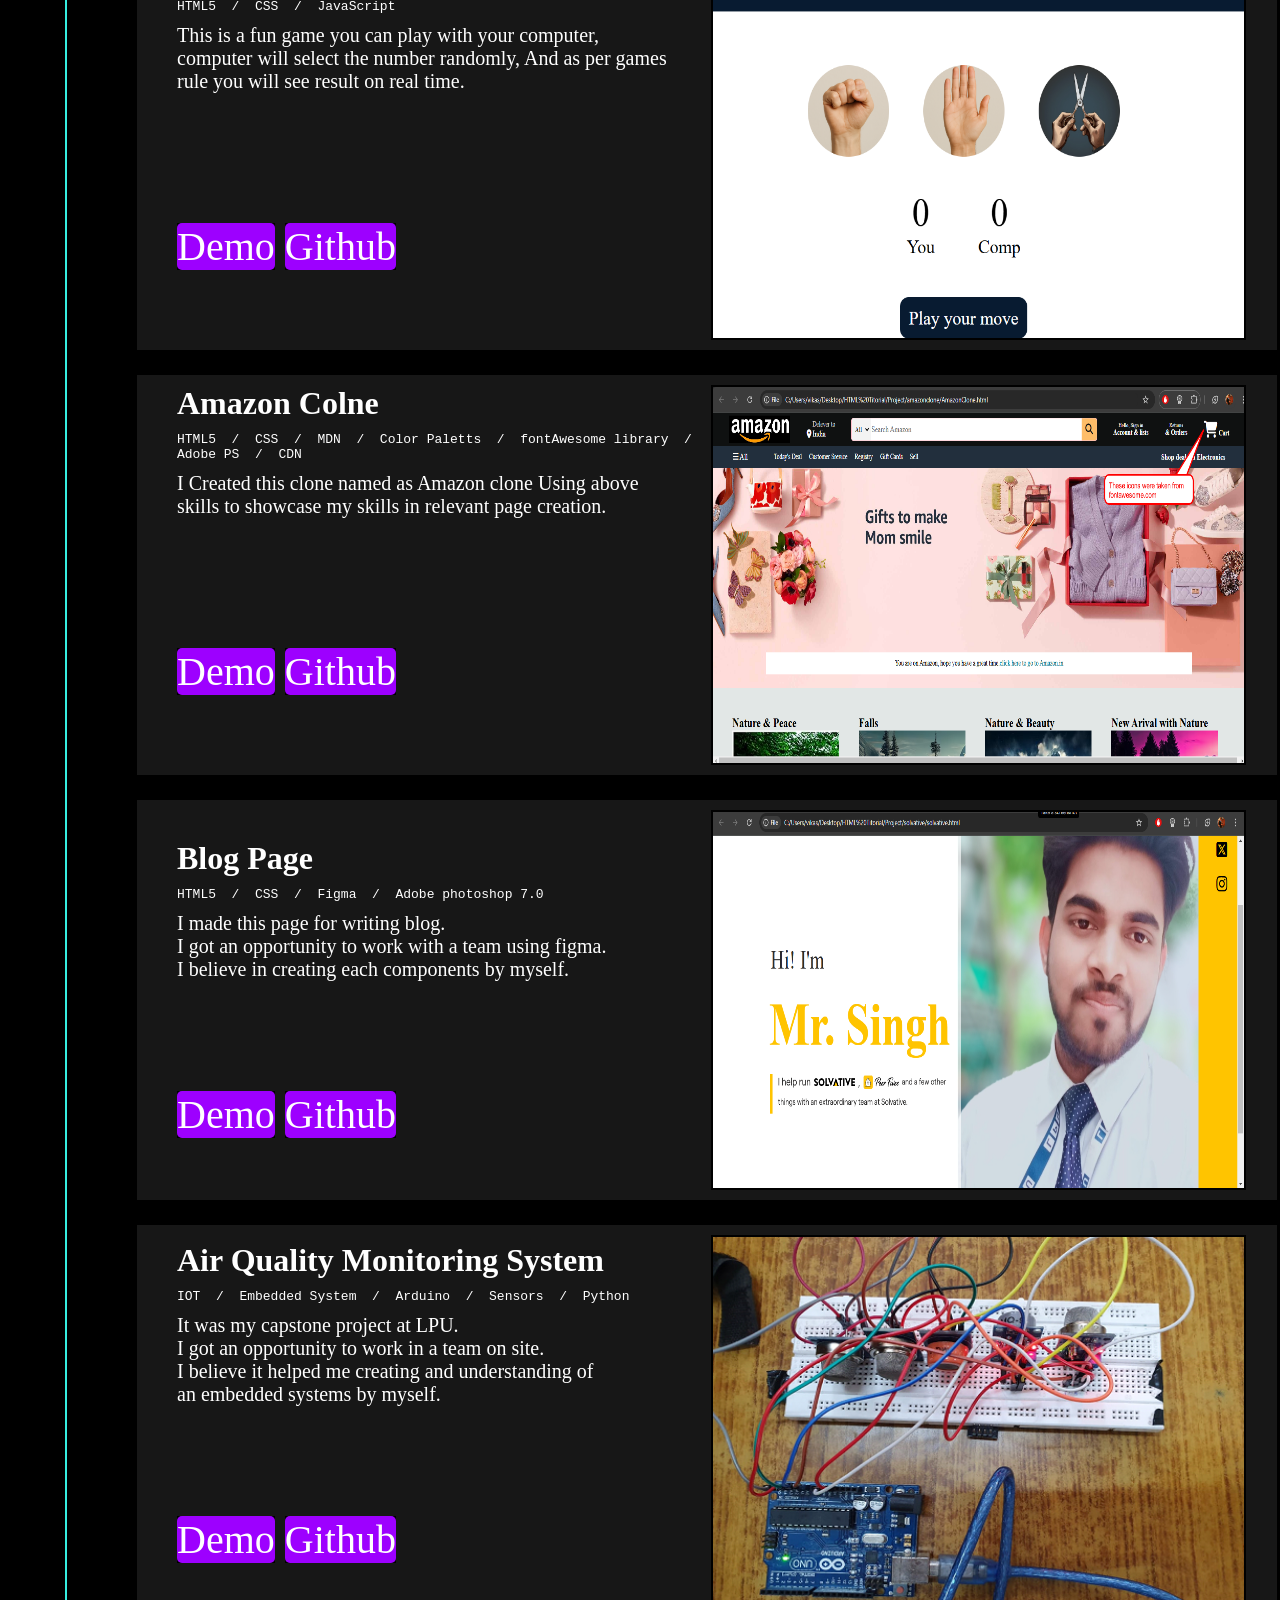
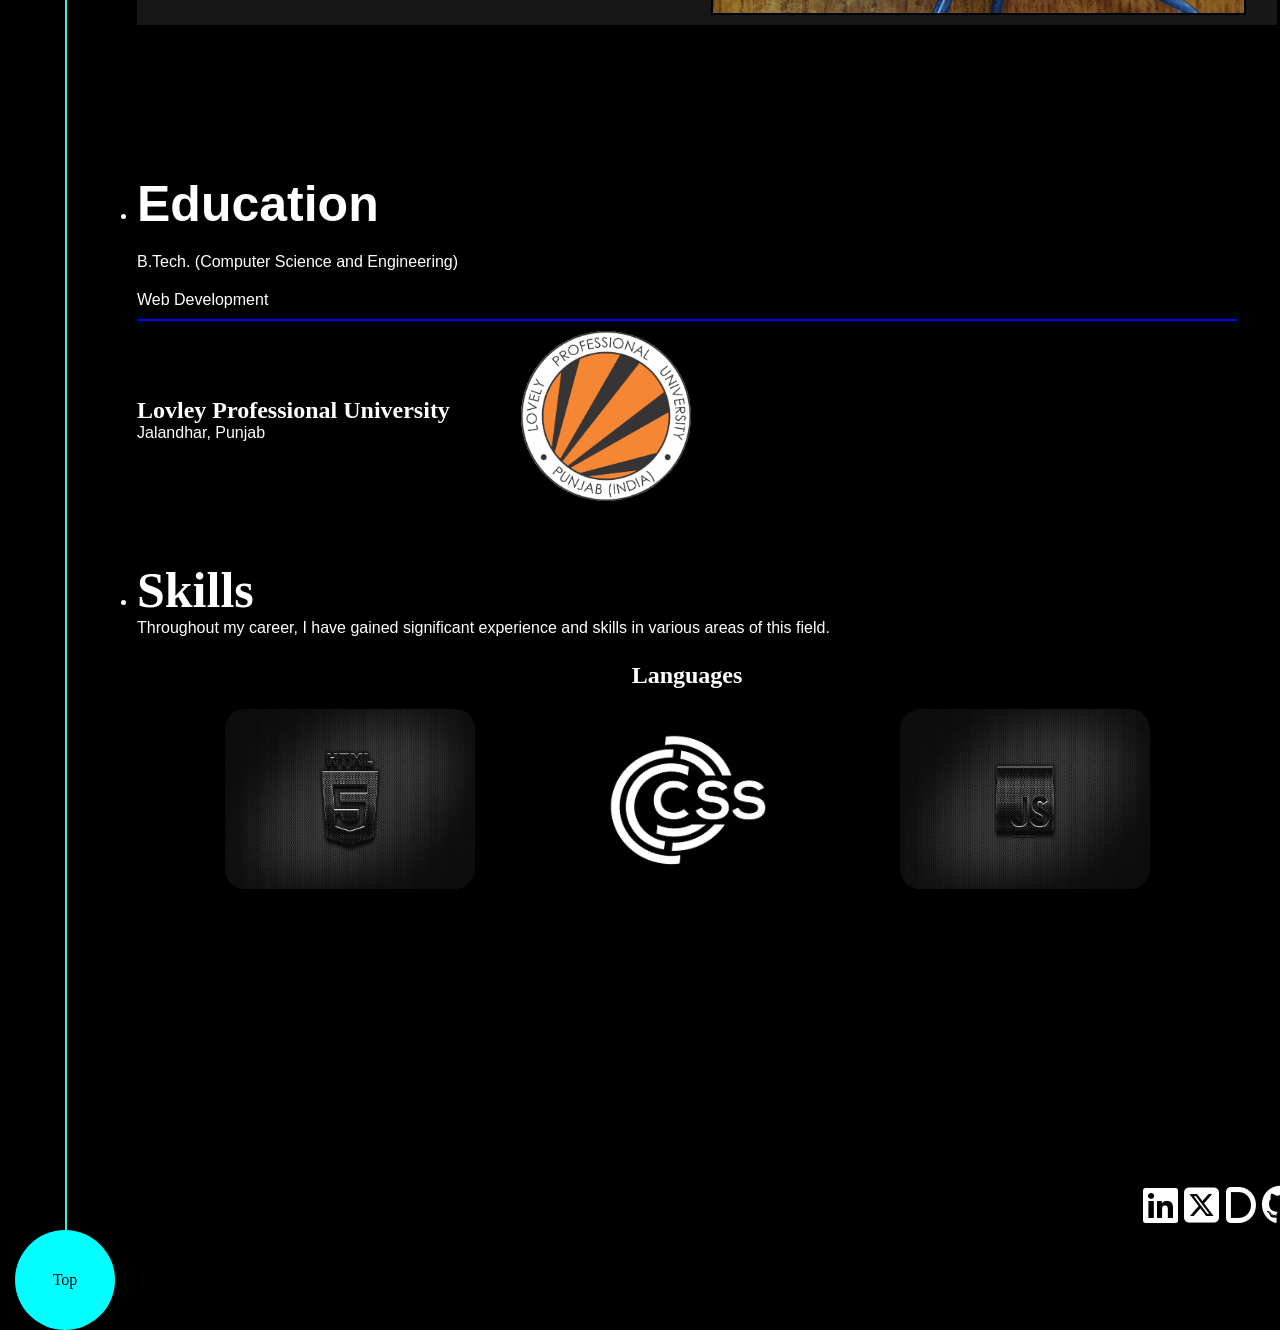
==== commit 9e785952: "New Project Tik Tok added and modified home nev" ====
--- a/index.html
+++ b/index.html
@@ -29,16 +29,13 @@
             <a href="https://github.com/vikasks229?tab=repositories" target="_blank">
                 <i class="fa-brands fa-github"></i>
             </a>
-
-        </div>
-
+        </div>
         <div id="home_nav">
             <a href="#id_to_scroll_to_projects">PROJECTS</a>
             <a href="#education">EDUCATION</a>
             <a href="#skills">SKILLS</a>
-            <a href="#">ABOUT</a>
-        </div>
-        
+            <a href="#hero_name">ABOUT</a>
+        </div>
     </nav>
 
     <main>
--- a/portfolio.css
+++ b/portfolio.css
@@ -4,7 +4,7 @@
     background-color: black;
     color: white;
     scroll-behavior: smooth;
-    /* box-sizing: border-box; */
+    box-sizing: border-box;
 }
 #div1 {
     height: 40px;
@@ -42,23 +42,23 @@
     font-size: 50px;
 }
 #home_nav {
-    margin-left: 105px;
-    display: inline-block;
-    width: 550px;
-    display: flex;
-    justify-content: space-evenly;
-    font-size: 20px;
+    display: block;
+    float: right;
+    margin-left: 120px;
+    padding-right: 20px;
+    font-size: 1.1rem;
     font-family:system-ui, -apple-system, BlinkMacSystemFont, 'Segoe UI', Roboto, Oxygen, Ubuntu, Cantarell, 'Open Sans', 'Helvetica Neue', sans-serif;
     color: rgb(224, 224, 224);
-    padding-left: 700px;
     
 }
 #home_nav a{
     text-decoration: none;
+    padding-right: 30px;
 }
 #hero_name {
     display: inline-block;
     margin-left: 120px;
+    margin-top: 30px;
     h1{
         display: inline-block;
         padding: 5px;
@@ -211,26 +211,272 @@
 }
 
 /*---------------------------------Project2----------------------------------------------- */
-
 #project2 {
     height: 400px;
+    width: 1140px;
+    background-color: rgb(23, 23, 23);
+    margin-top: 25px;
+    padding-left: 40px;
+    box-sizing: border-box;
+    
+    
+}
+#project2_inside_section1 {
+    background-color: rgb(23, 23, 23);
+    width: 500px;
+    height: 350px;
+    display: inline-block;
+    
+    
+    position: relative;
+    bottom: 60px;
+    h1{
+        background-color: rgb(23, 23, 23);
+        display: inline-block;
+    }
+    pre{
+        font-size: medium;
+        background-color: rgb(23, 23, 23);
+        width: 500px;
+        margin-top: 10px;
+    }
+    p{
+        font-size: 20px;
+        width: 500px;
+        background-color: rgb(23, 23, 23);
+        margin-top: 10px;
+    }
+}
+#combi2{
+    background-color: rgb(23, 23, 23);
+    margin-top: 110px;
+    font-size: 40px;
+    a{
+        background-color: rgb(157, 0, 255);
+        text-decoration: none;
+        font-size: 100%;
+        border-radius: 5px;
+        display: inline-block;
+        
+    }
+}
+#demo2{
+    display: inline-block;
+}
+#git2{
+    display: inline-block;
+}
+
+#project2_inside_section2{
+    height: 380px;
+    width: 535px;
+    border: solid 2px black;
+    display: inline-block;
+    margin-top: 10px;
+    margin-left: 30px;
+    box-sizing: border-box;
+}
+
+#project2_inside_section2 img{
+    height: 100%;
+    width: 100%;
+    object-fit: auto;
+    display: inline-block;
+}
+
+/* --------------------------------------project-3-css------------------------------------------- */
+#project3 {
+    height: 400px;
+    width: 1140px;
+    background-color: rgb(23, 23, 23);
+    margin-top: 25px;
+    padding-left: 40px;
+    box-sizing: border-box;
+    
+    
+}
+#project3_inside_section1 {
+    background-color: rgb(23, 23, 23);
+    width: 500px;
+    height: 350px;
+    display: inline-block;
+    
+    
+    position: relative;
+    bottom: 60px;
+    h1{
+        background-color: rgb(23, 23, 23);
+        display: inline-block;
+    }
+    pre{
+        font-size: medium;
+        background-color: rgb(23, 23, 23);
+        width: 500px;
+        margin-top: 10px;
+    }
+    p{
+        font-size: 20px;
+        width: 500px;
+        background-color: rgb(23, 23, 23);
+        margin-top: 10px;
+    }
+}
+#combi3{
+    background-color: rgb(23, 23, 23);
+    margin-top: 110px;
+    font-size: 40px;
+    a{
+        background-color: rgb(157, 0, 255);
+        text-decoration: none;
+        font-size: 100%;
+        border-radius: 5px;
+        display: inline-block;
+        
+    }
+}
+#demo3{
+    display: inline-block;
+}
+#git3{
+    display: inline-block;
+}
+
+#project3_inside_section2{
+    height: 380px;
+    width: 535px;
+    border: solid 2px black;
+    display: inline-block;
+    margin-top: 10px;
+    margin-left: 30px;
+    box-sizing: border-box;
+}
+
+#project3_inside_section2 img{
+    height: 100%;
+    width: 100%;
+    object-fit: auto;
+    display: inline-block;
+}
+
+/*----------------------------------------Education----------------------------------------*/
+
+#education{
+    margin-top: 150px;
+    
+}
+#education h1{
+    font-size: 50px;
+    font-family:'Franklin Gothic Medium', 'Arial Narrow', Arial, sans-serif;
+
+}
+#education p{
+    font-family: 'Franklin Gothic Medium', 'Arial Narrow', Arial, sans-serif;
+    margin-top: 20px;
+}
+#section1{
+    height: 2px;
     width: 1100px;
-    background-color: rgb(23, 23, 23);
-    display: inline-block;
+    background-color: blue;
+    margin-top: 10px;
+}
+#lpu{
+    height: 180px;
+    width: 50%;
+    margin-top: 10px;
+    display: inline-block;
+}
+#lpu_name{
+    display: inline-block;
+    height: 20px;
+    width: 65%;
+    position: relative;
+    bottom: 35%;
+    p{
+        display: inline-block;
+        font-family: 'Franklin Gothic Medium', 'Arial Narrow', Arial, sans-serif;
+    }
+}
+#lpu_logo{
+    display: inline-block;
+}
+#lpu_logo img{
+    height: 170px;
+    width: 100%;
+    border-radius: 50%;
+    object-fit: auto;
+    display: inline-block;
+}
+#skills{
+    margin-top: 50px;
+    h1{
+        font-size: 50px;
+    }
+    p{
+        font-family: 'Franklin Gothic Medium', 'Arial Narrow', Arial, sans-serif;
+
+    }
+}
+#skills_img{
+    height: 200px;
+    width: 1100px;
     margin-top: 25px;
-    padding-top: 10px;
+    h2{
+        display: flex;
+        justify-content: center;
+    }
+
+}
+#skill_box{
+    display: flex;
+    justify-content: space-evenly;
+    margin-top: 20px;
+}
+#html img{
+    height: 180px;
+    width: 250px;
+    display: inline-block;
+    border-radius: 20px;
+}
+#css img{
+    height: 180px;
+    width: 250px;
+    display: inline-block;
+}
+#js img{
+    height: 180px;
+    width: 250px;
+    display: inline-block;
+    border-radius: 20px;
+}
+#links_bottom {
+    margin-left: 1070px;
+    margin-top: 290px;
+    display: inline-block;
+    width: 170px;
+    display: flex;
+    justify-content: space-evenly;
+    font-size: 40px;
+}
+
+/*-------------------------------------------------Rock-paper-game---------------------------------------------------*/
+#rock-paper-game-project4 {
+    height: 400px;
+    width: 1140px;
+    background-color: rgb(23, 23, 23);
+    margin-top: 25px;
     padding-left: 40px;
-    
-}
-#project2_inside_section1{
-    height: 390px;
+    box-sizing: border-box;
+    
+    
+}
+#project4_inside_section1 {
+    background-color: rgb(23, 23, 23);
     width: 500px;
-    display: inline-block;
-    background-color: rgb(23, 23, 23);
-
+    height: 385px;
+    display: inline-block;
+    
     position: relative;
     bottom: 78px;
-
     h1{
         background-color: rgb(23, 23, 23);
         display: inline-block;
@@ -244,11 +490,11 @@
     p{
         font-size: 20px;
         width: 500px;
-        background-color: rgba(23, 23, 23);
-        margin-top: 10px;
-    }
-}
-#combi2{
+        background-color: rgb(23, 23, 23);
+        margin-top: 10px;
+    }
+}
+#combi4{
     background-color: rgb(23, 23, 23);
     margin-top: 130px;
     font-size: 40px;
@@ -261,248 +507,6 @@
         
     }
 }
-#demo2{
-    display: inline-block;
-}
-#git2{
-    display: inline-block;
-}
-#project2_inside_section2{
-    height: 390px;
-    width: 535px;
-    display: inline-block;
-    margin-left: 30px;
-    border: 2px solid black;
-
-}
-#project2_inside_section2 img{
-    height: 100%;
-    width: 100%;
-    object-fit: auto;
-    display: inline-block;
-}
-
-/* --------------------------------------project-3-css------------------------------------------- */
-
-#project3 {
-    height: 400px;
-    width: 1100px;
-    background-color: rgb(23, 23, 23);
-    display: inline-block;
-    margin-top: 25px;
-    padding-top: 10px;
-    padding-left: 40px;
-    
-}
-#project3_inside_section1{
-    height: 390px;
-    width: 500px;
-    display: inline-block;
-    background-color: rgb(23, 23, 23);
-
-    position: relative;
-    bottom: 58px;
-
-    h1{
-        background-color: rgb(23, 23, 23);
-        display: inline-block;
-    }
-    pre{
-        font-size: medium;
-        background-color: rgb(23, 23, 23);
-        width: 500px;
-        margin-top: 10px;
-    }
-    p{
-        font-size: 20px;
-        width: 500px;
-        background-color: rgba(23, 23, 23);
-        margin-top: 10px;
-    }
-}
-#combi3{
-    background-color: rgb(23, 23, 23);
-    margin-top: 130px;
-    font-size: 40px;
-    a{
-        background-color: rgb(157, 0, 255);
-        text-decoration: none;
-        font-size: 100%;
-        border-radius: 5px;
-        display: inline-block;
-        
-    }
-}
-#demo3{
-    display: inline-block;
-}
-#git3{
-    display: inline-block;
-}
-#project3_inside_section2{
-    height: 390px;
-    width: 535px;
-    display: inline-block;
-    margin-left: 30px;
-    border: 2px solid black;
-
-}
-#project3_inside_section2 img{
-    height: 100%;
-    width: 100%;
-    object-fit: auto;
-    display: inline-block;
-}
-
-/*----------------------------------------Education----------------------------------------*/
-
-#education{
-    margin-top: 150px;
-    
-}
-#education h1{
-    font-size: 50px;
-    font-family:'Franklin Gothic Medium', 'Arial Narrow', Arial, sans-serif;
-
-}
-#education p{
-    font-family: 'Franklin Gothic Medium', 'Arial Narrow', Arial, sans-serif;
-    margin-top: 20px;
-}
-#section1{
-    height: 2px;
-    width: 1100px;
-    background-color: blue;
-    margin-top: 10px;
-}
-#lpu{
-    height: 180px;
-    width: 50%;
-    margin-top: 10px;
-    display: inline-block;
-}
-#lpu_name{
-    display: inline-block;
-    height: 20px;
-    width: 65%;
-    position: relative;
-    bottom: 35%;
-    p{
-        display: inline-block;
-        font-family: 'Franklin Gothic Medium', 'Arial Narrow', Arial, sans-serif;
-    }
-}
-#lpu_logo{
-    display: inline-block;
-}
-#lpu_logo img{
-    height: 170px;
-    width: 100%;
-    border-radius: 50%;
-    object-fit: auto;
-    display: inline-block;
-}
-#skills{
-    margin-top: 50px;
-    h1{
-        font-size: 50px;
-    }
-    p{
-        font-family: 'Franklin Gothic Medium', 'Arial Narrow', Arial, sans-serif;
-
-    }
-}
-#skills_img{
-    height: 200px;
-    width: 1100px;
-    margin-top: 25px;
-    h2{
-        display: flex;
-        justify-content: center;
-    }
-
-}
-#skill_box{
-    display: flex;
-    justify-content: space-evenly;
-    margin-top: 20px;
-}
-#html img{
-    height: 180px;
-    width: 250px;
-    display: inline-block;
-    border-radius: 20px;
-}
-#css img{
-    height: 180px;
-    width: 250px;
-    display: inline-block;
-}
-#js img{
-    height: 180px;
-    width: 250px;
-    display: inline-block;
-    border-radius: 20px;
-}
-#links_bottom {
-    margin-left: 1070px;
-    margin-top: 290px;
-    display: inline-block;
-    width: 170px;
-    display: flex;
-    justify-content: space-evenly;
-    font-size: 40px;
-}
-
-/*-------------------------------------------------Rock-paper-game---------------------------------------------------*/
-#rock-paper-game-project4 {
-    height: 400px;
-    width: 1140px;
-    background-color: rgb(23, 23, 23);
-    margin-top: 25px;
-    padding-left: 40px;
-    box-sizing: border-box;
-    
-    
-}
-#project4_inside_section1 {
-    background-color: rgb(23, 23, 23);
-    width: 500px;
-    height: 385px;
-    display: inline-block;
-    
-    position: relative;
-    bottom: 78px;
-    h1{
-        background-color: rgb(23, 23, 23);
-        display: inline-block;
-    }
-    pre{
-        font-size: medium;
-        background-color: rgb(23, 23, 23);
-        width: 500px;
-        margin-top: 10px;
-    }
-    p{
-        font-size: 20px;
-        width: 500px;
-        background-color: rgb(23, 23, 23);
-        margin-top: 10px;
-    }
-}
-#combi4{
-    background-color: rgb(23, 23, 23);
-    margin-top: 130px;
-    font-size: 40px;
-    a{
-        background-color: rgb(157, 0, 255);
-        text-decoration: none;
-        font-size: 100%;
-        border-radius: 5px;
-        display: inline-block;
-        
-    }
-}
 #demo4{
     display: inline-block;
 }
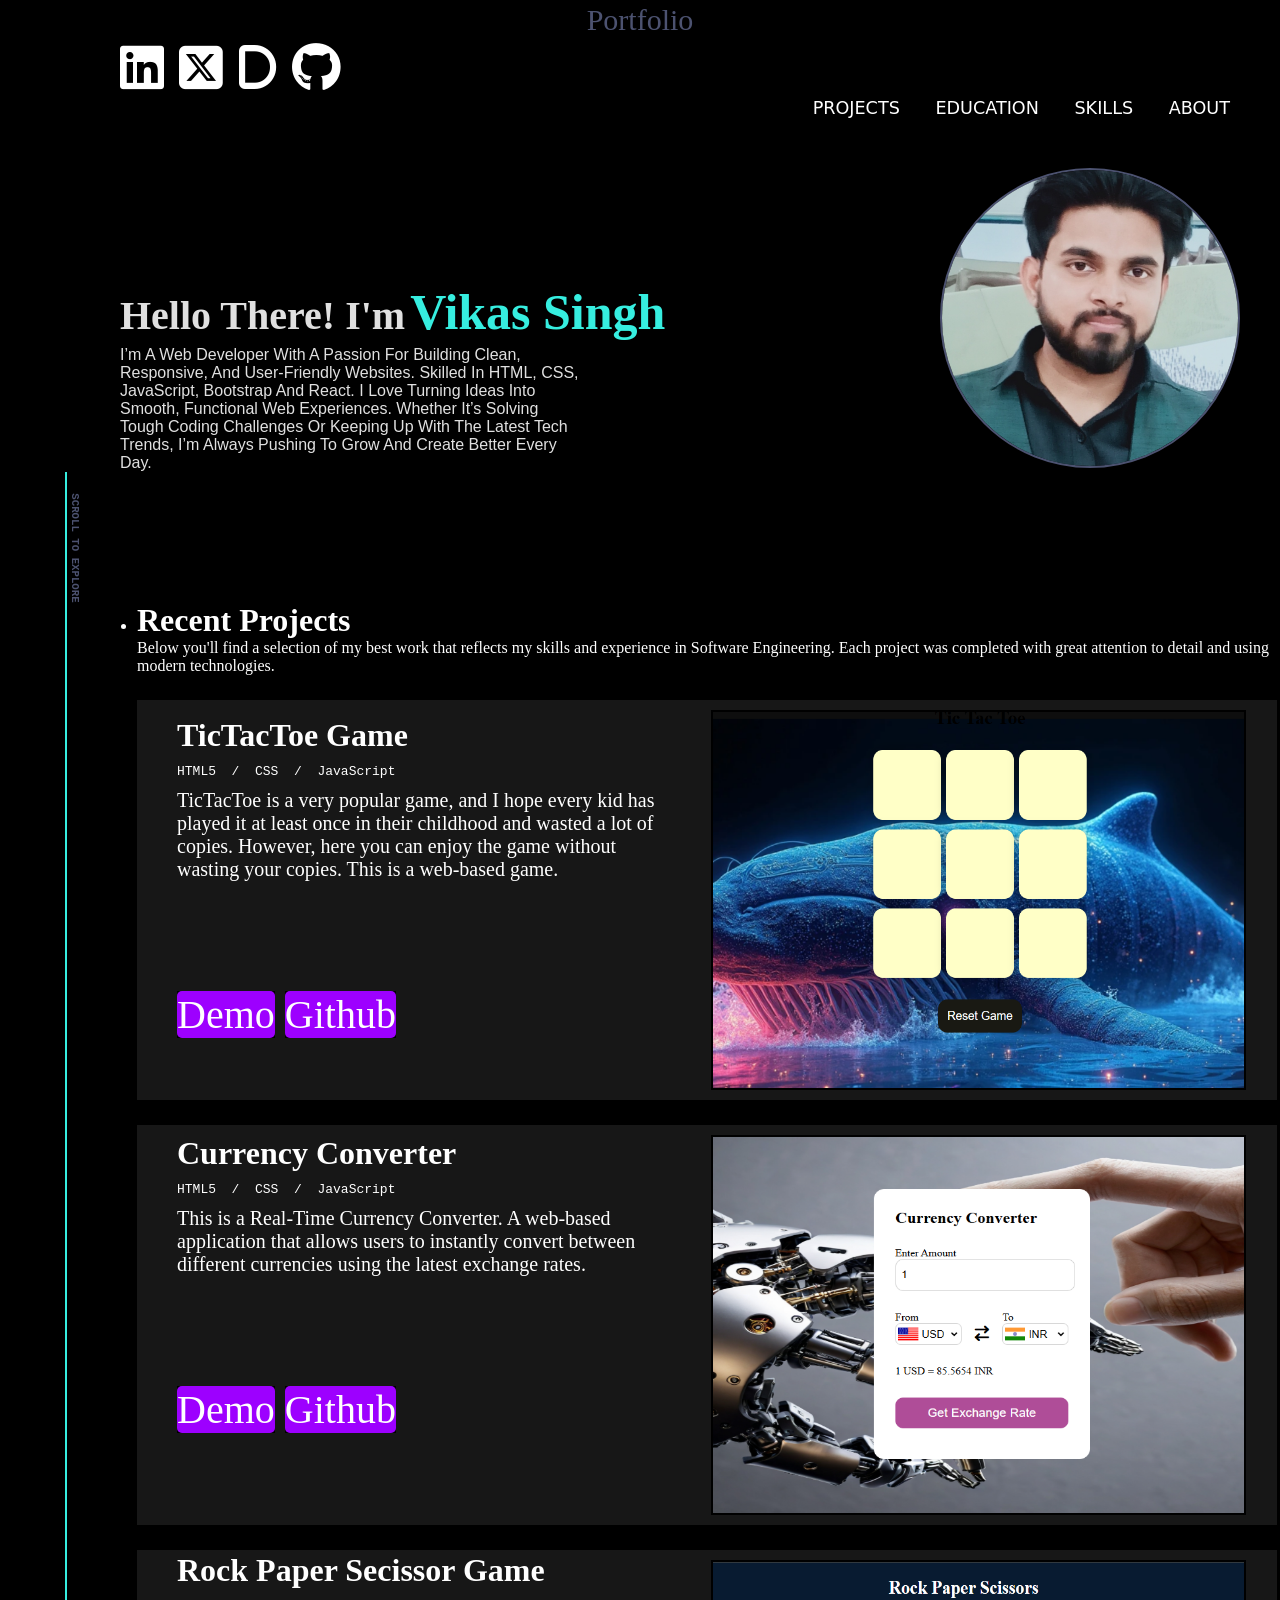
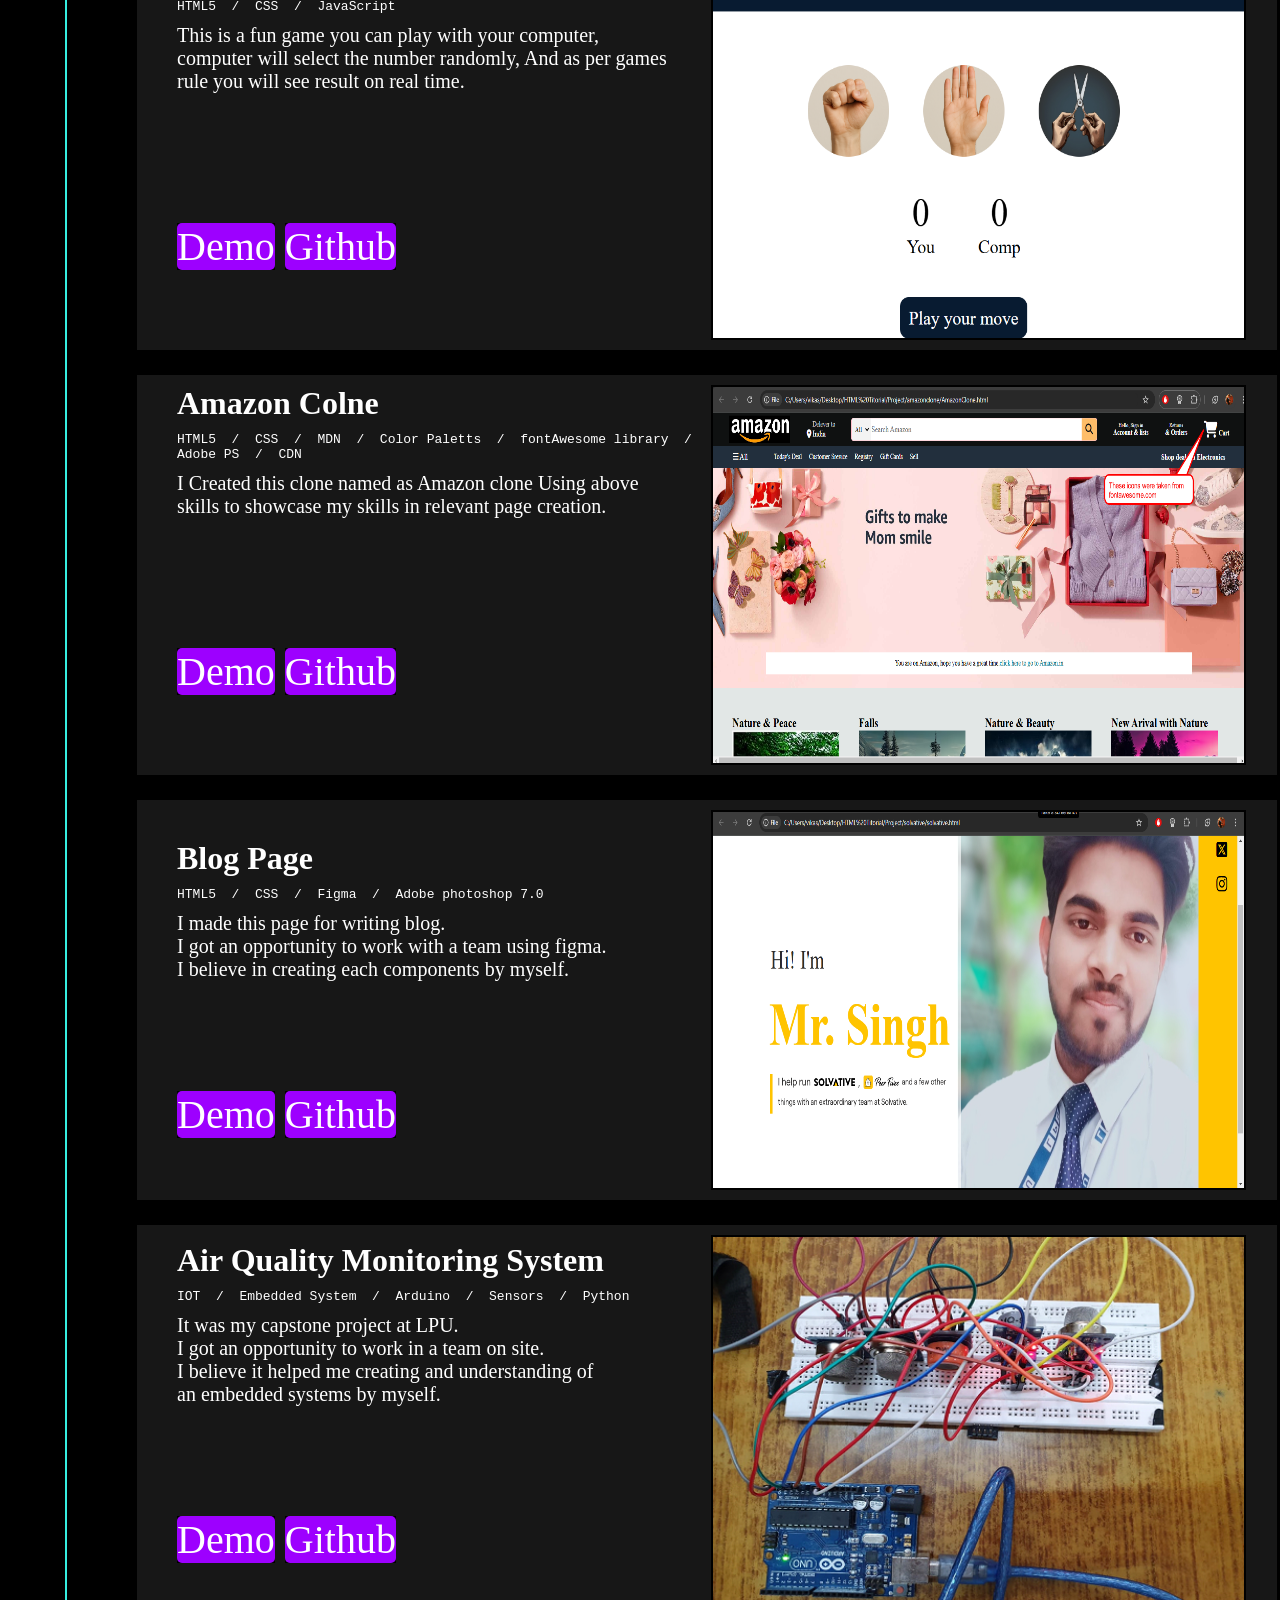
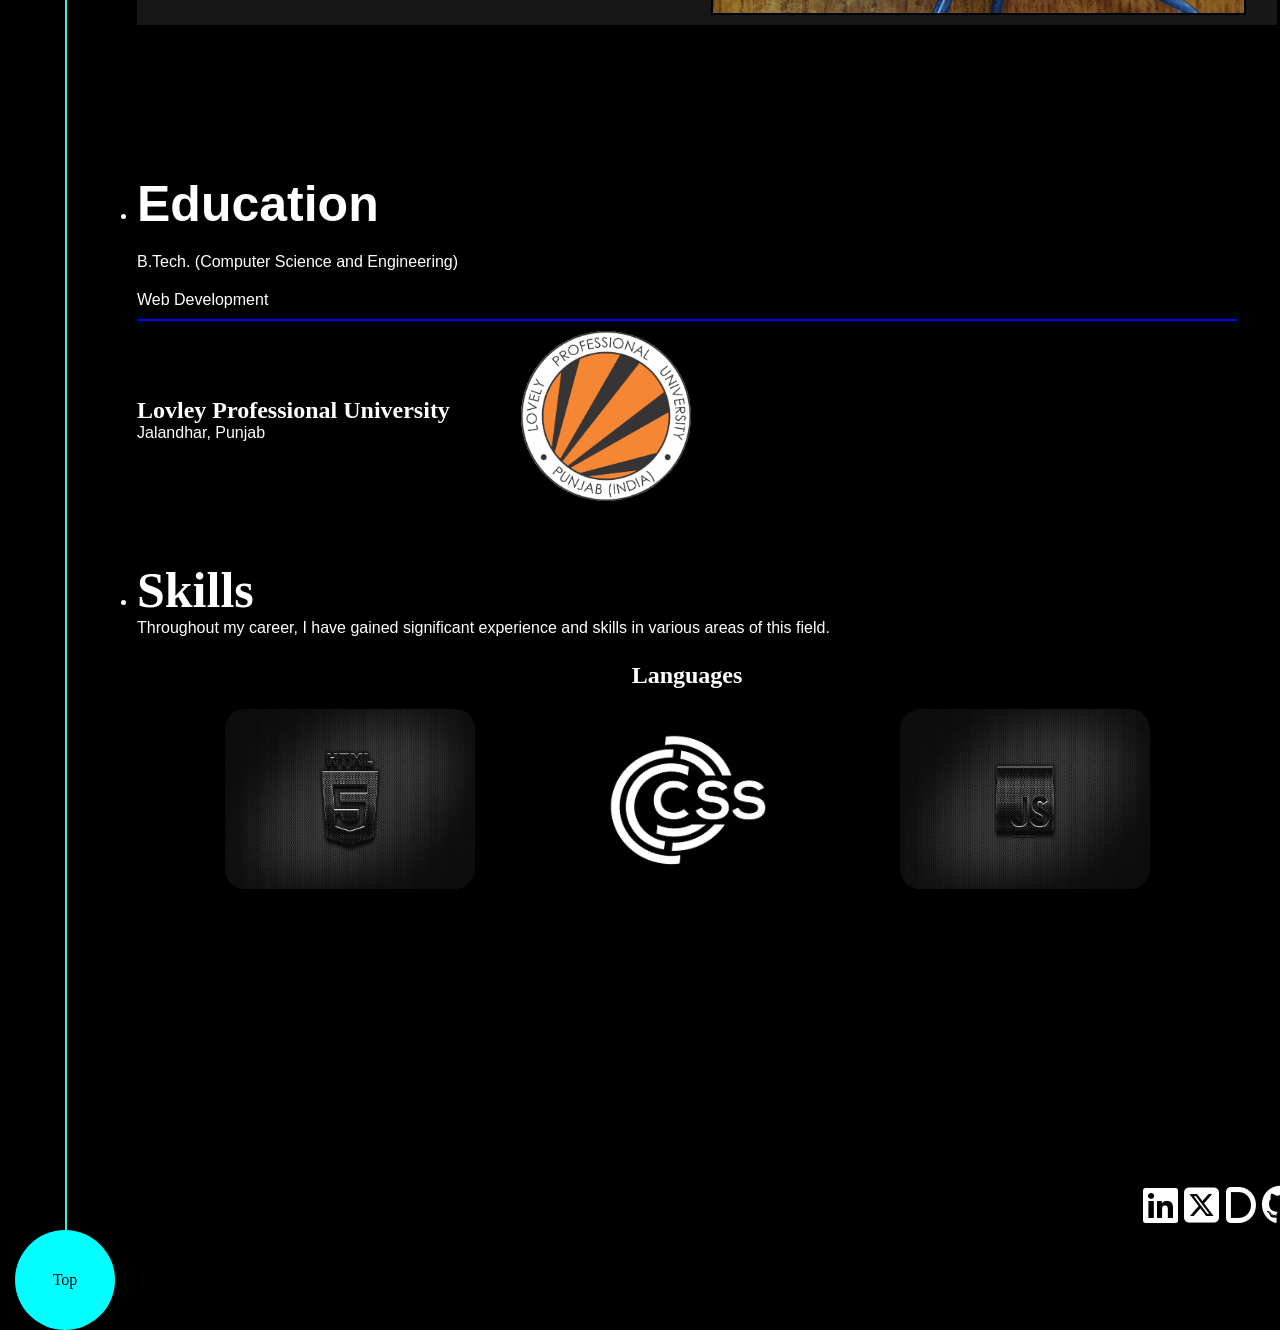
==== commit ff5538ed: "New Project Tik Tok added and modified home nev" ====
--- a/index.html
+++ b/index.html
@@ -41,7 +41,7 @@
     <main>
         <div id="hero_name">
             <h2>Hello There! I'm</h2><h1 style="color: #36EEE0;">Vikas Singh</h1>
-            <p>A passionate web developer with a knack for creating clean, functional, and user-friendly websites. I specialize in HTML, CSS, JavaScript, and frameworks like React. Whether it’s crafting responsive designs or solving complex coding challenges, I’m always excited to bring ideas to life on the web. I’m constantly learning and staying updated with the latest tech to deliver the best results.</p>
+            <p>I’m a web developer with a passion for building clean, responsive, and user-friendly websites. Skilled in HTML, CSS, JavaScript, Bootstrap and React. I love turning ideas into smooth, functional web experiences. Whether it’s solving tough coding challenges or keeping up with the latest tech trends, I’m always pushing to grow and create better every day.</p>
         </div>
         <div id="dp">
             <img src="img.jpg" alt="dp didn't loaded">
--- a/portfolio.css
+++ b/portfolio.css
@@ -53,12 +53,13 @@
 }
 #home_nav a{
     text-decoration: none;
-    padding-right: 30px;
+    margin-right: 30px;
 }
 #hero_name {
     display: inline-block;
     margin-left: 120px;
     margin-top: 30px;
+    width: 45%;
     h1{
         display: inline-block;
         padding: 5px;
@@ -70,7 +71,7 @@
         color: rgb(224, 224, 224);
     }
     p {
-        width: 500px;
+        width: 80%;
         text-transform:capitalize;
         font-family: 'Franklin Gothic Medium', 'Arial Narrow', Arial, sans-serif;
         color: rgb(224, 224, 224);
@@ -83,7 +84,7 @@
     border: 2px solid #4C5270;
     border-radius: 50%;
     display: inline-block;
-    margin-left: 300px;
+    margin-left: 240px;
     overflow: hidden;
     margin-top: 50px;
 }
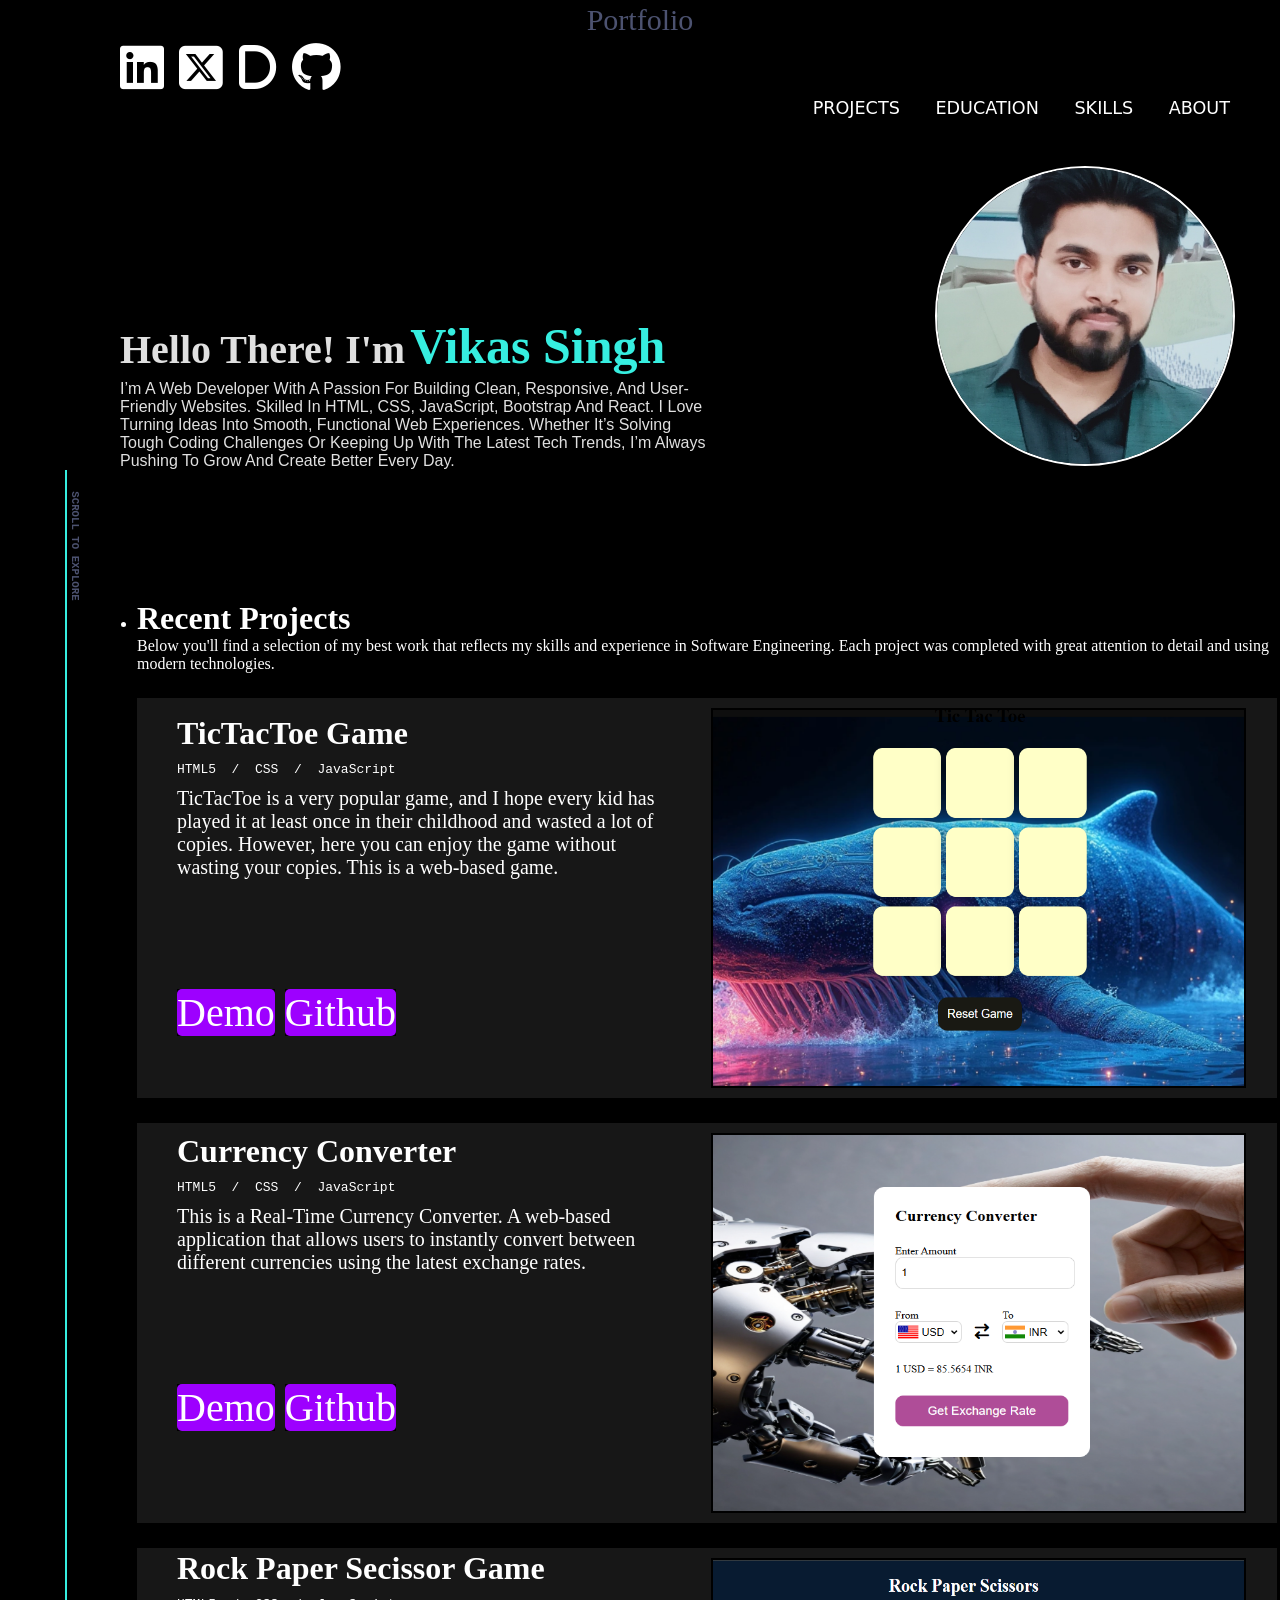
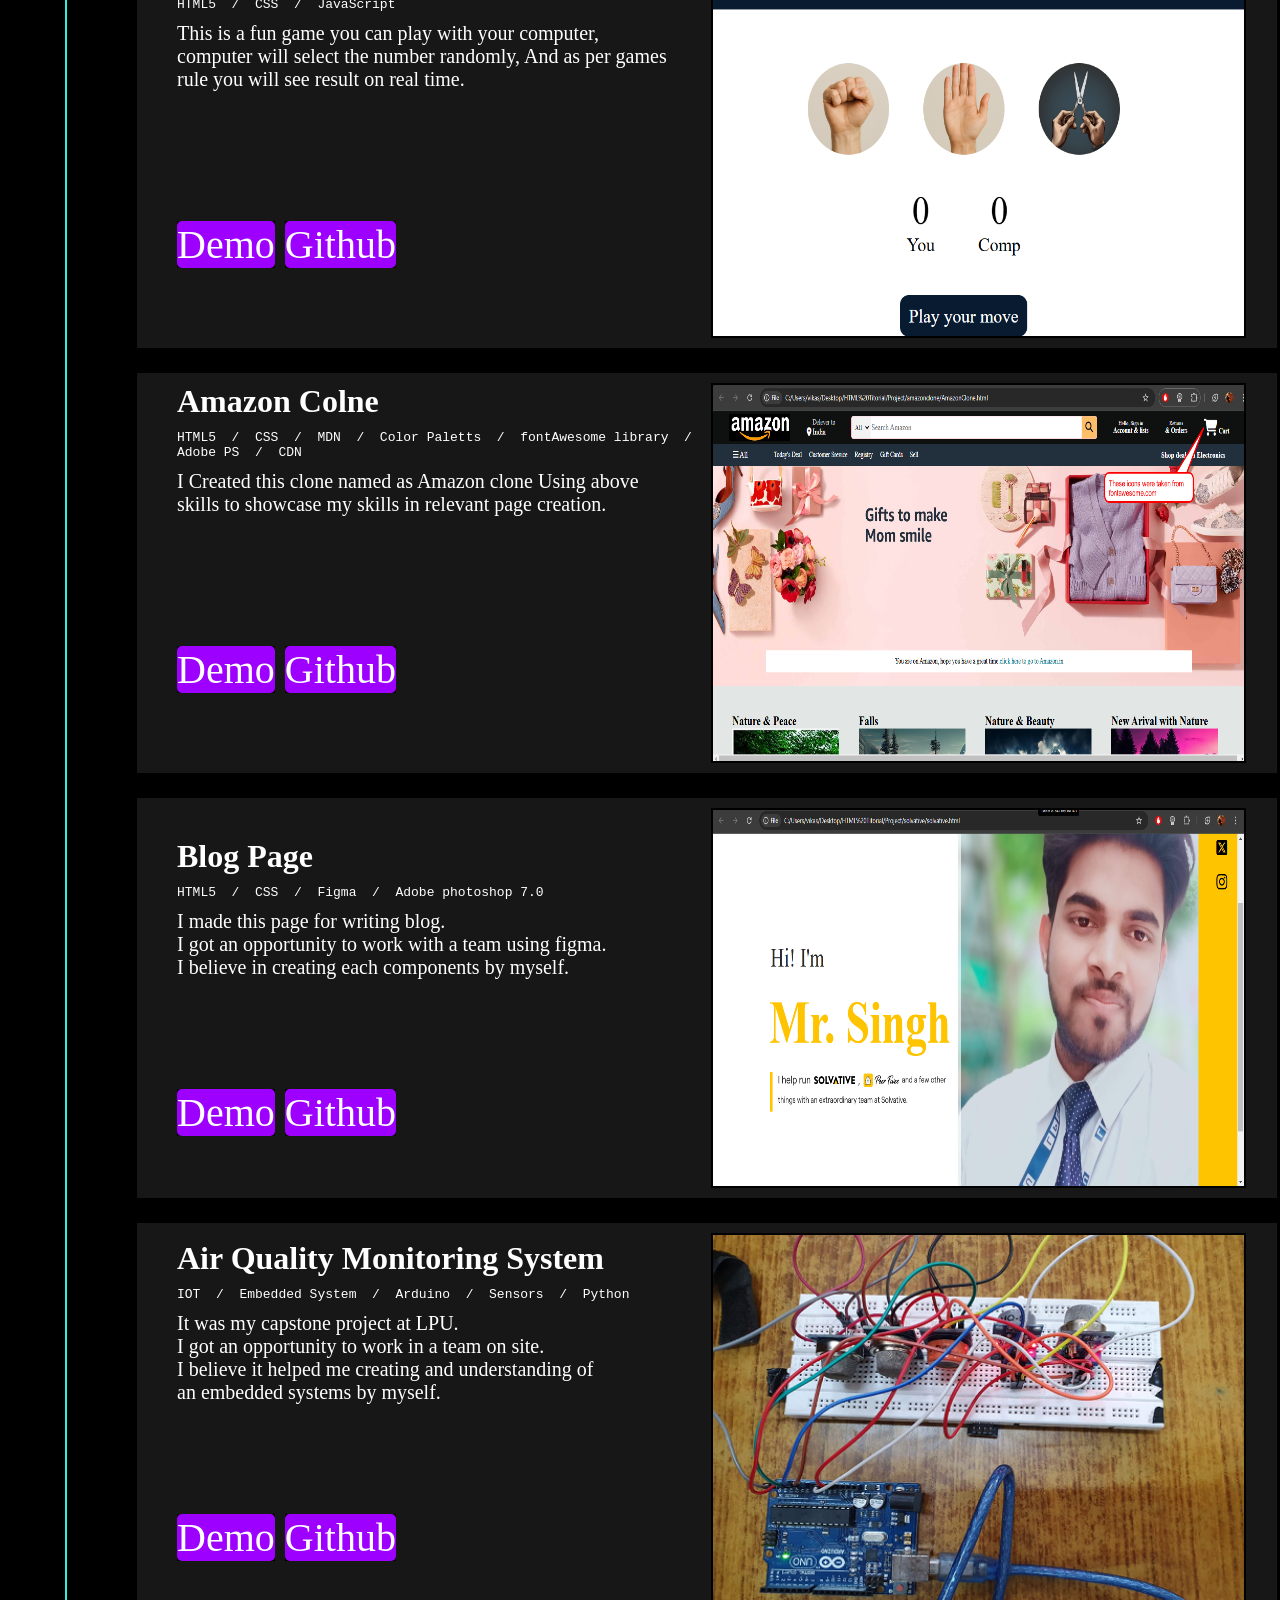
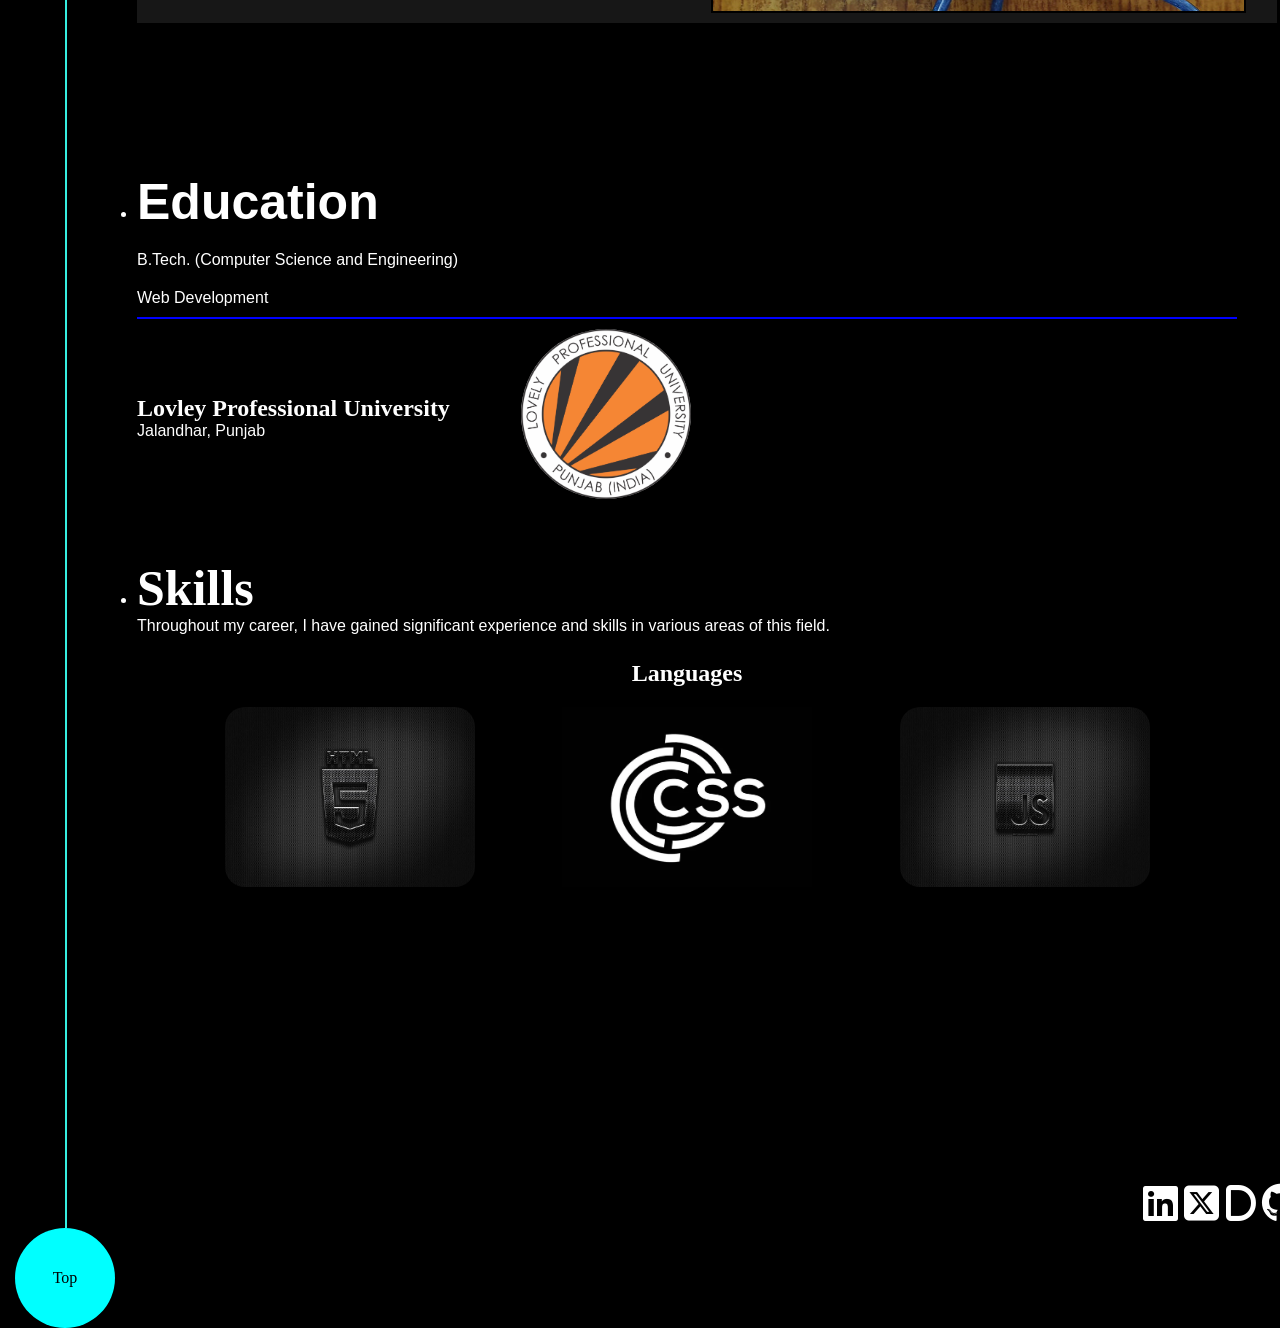
==== commit 2554e882: "New Project Tik Tok added and modified home nev" ====
--- a/index.html
+++ b/index.html
@@ -40,11 +40,13 @@
 
     <main>
         <div id="hero_name">
-            <h2>Hello There! I'm</h2><h1 style="color: #36EEE0;">Vikas Singh</h1>
-            <p>I’m a web developer with a passion for building clean, responsive, and user-friendly websites. Skilled in HTML, CSS, JavaScript, Bootstrap and React. I love turning ideas into smooth, functional web experiences. Whether it’s solving tough coding challenges or keeping up with the latest tech trends, I’m always pushing to grow and create better every day.</p>
-        </div>
-        <div id="dp">
-            <img src="img.jpg" alt="dp didn't loaded">
+            <div id="DivH2H1andP">
+                <h2>Hello There! I'm</h2><h1 style="color: #36EEE0;">Vikas Singh</h1>
+                <p>I’m a web developer with a passion for building clean, responsive, and user-friendly websites. Skilled in HTML, CSS, JavaScript, Bootstrap and React. I love turning ideas into smooth, functional web experiences. Whether it’s solving tough coding challenges or keeping up with the latest tech trends, I’m always pushing to grow and create better every day.</p>
+            </div>
+            <div id="dp">
+                <img src="img.jpg" alt="dp didn't loaded">
+            </div>
         </div>
         <div id="style_line1"></div>
         <h6>SCROLL TO EXPLORE</h6>
--- a/portfolio.css
+++ b/portfolio.css
@@ -55,11 +55,14 @@
     text-decoration: none;
     margin-right: 30px;
 }
+#DivH2H1andP {
+    width: 52%;
+    display: inline-block;
+}
 #hero_name {
-    display: inline-block;
+    display: block;
     margin-left: 120px;
     margin-top: 30px;
-    width: 45%;
     h1{
         display: inline-block;
         padding: 5px;
@@ -71,7 +74,8 @@
         color: rgb(224, 224, 224);
     }
     p {
-        width: 80%;
+        display: inline-block;
+        width: 99%;
         text-transform:capitalize;
         font-family: 'Franklin Gothic Medium', 'Arial Narrow', Arial, sans-serif;
         color: rgb(224, 224, 224);
@@ -81,17 +85,18 @@
 #dp{
     height: 300px;
     width: 300px;
-    border: 2px solid #4C5270;
     border-radius: 50%;
     display: inline-block;
-    margin-left: 240px;
-    overflow: hidden;
-    margin-top: 50px;
+    margin-left: 13rem;
+    margin-top: 1.1rem;
 }
 #dp img{
     height: 100%;
     width: 100%;
+    border: 2px solid #FFFFFF;
+    border-radius: 50%;
     object-fit: cover;
+    display: inline-block;
 }
 
 /* ----------------------------------main-section--------------------------------------------- */
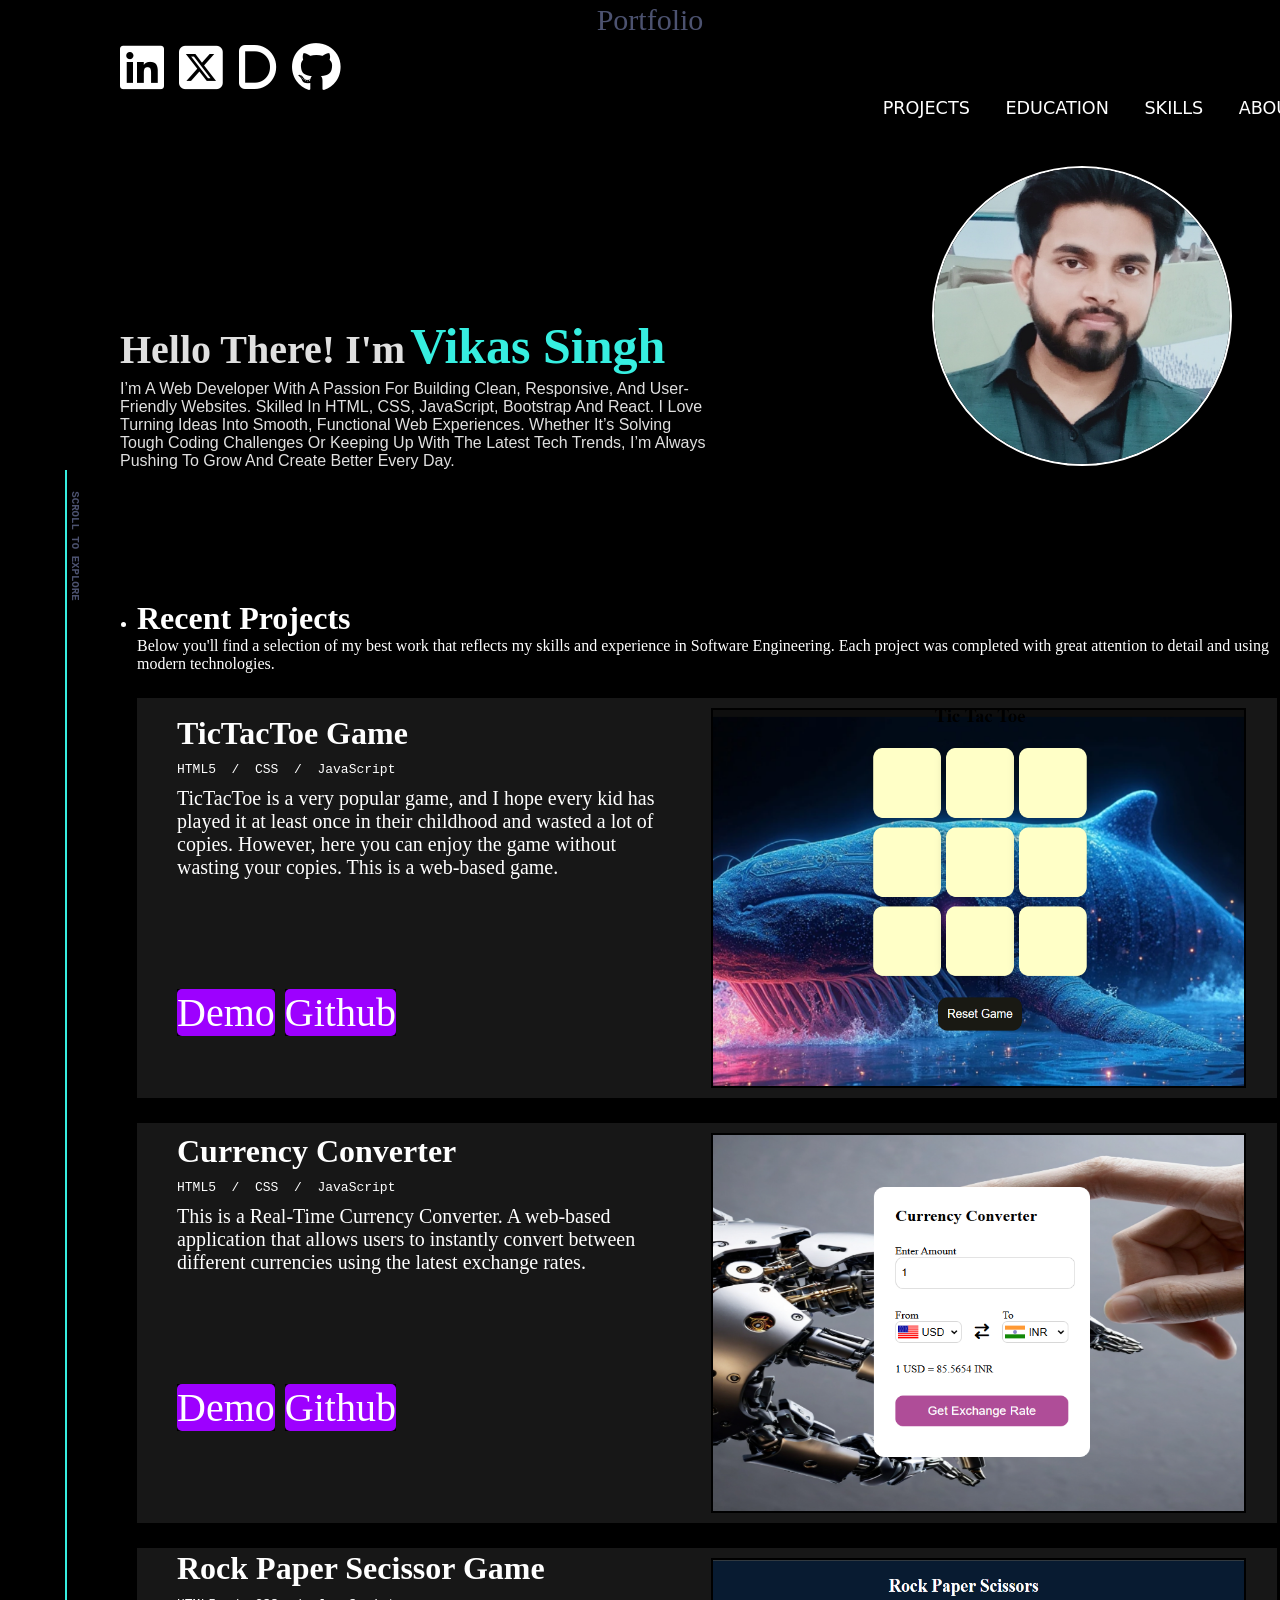
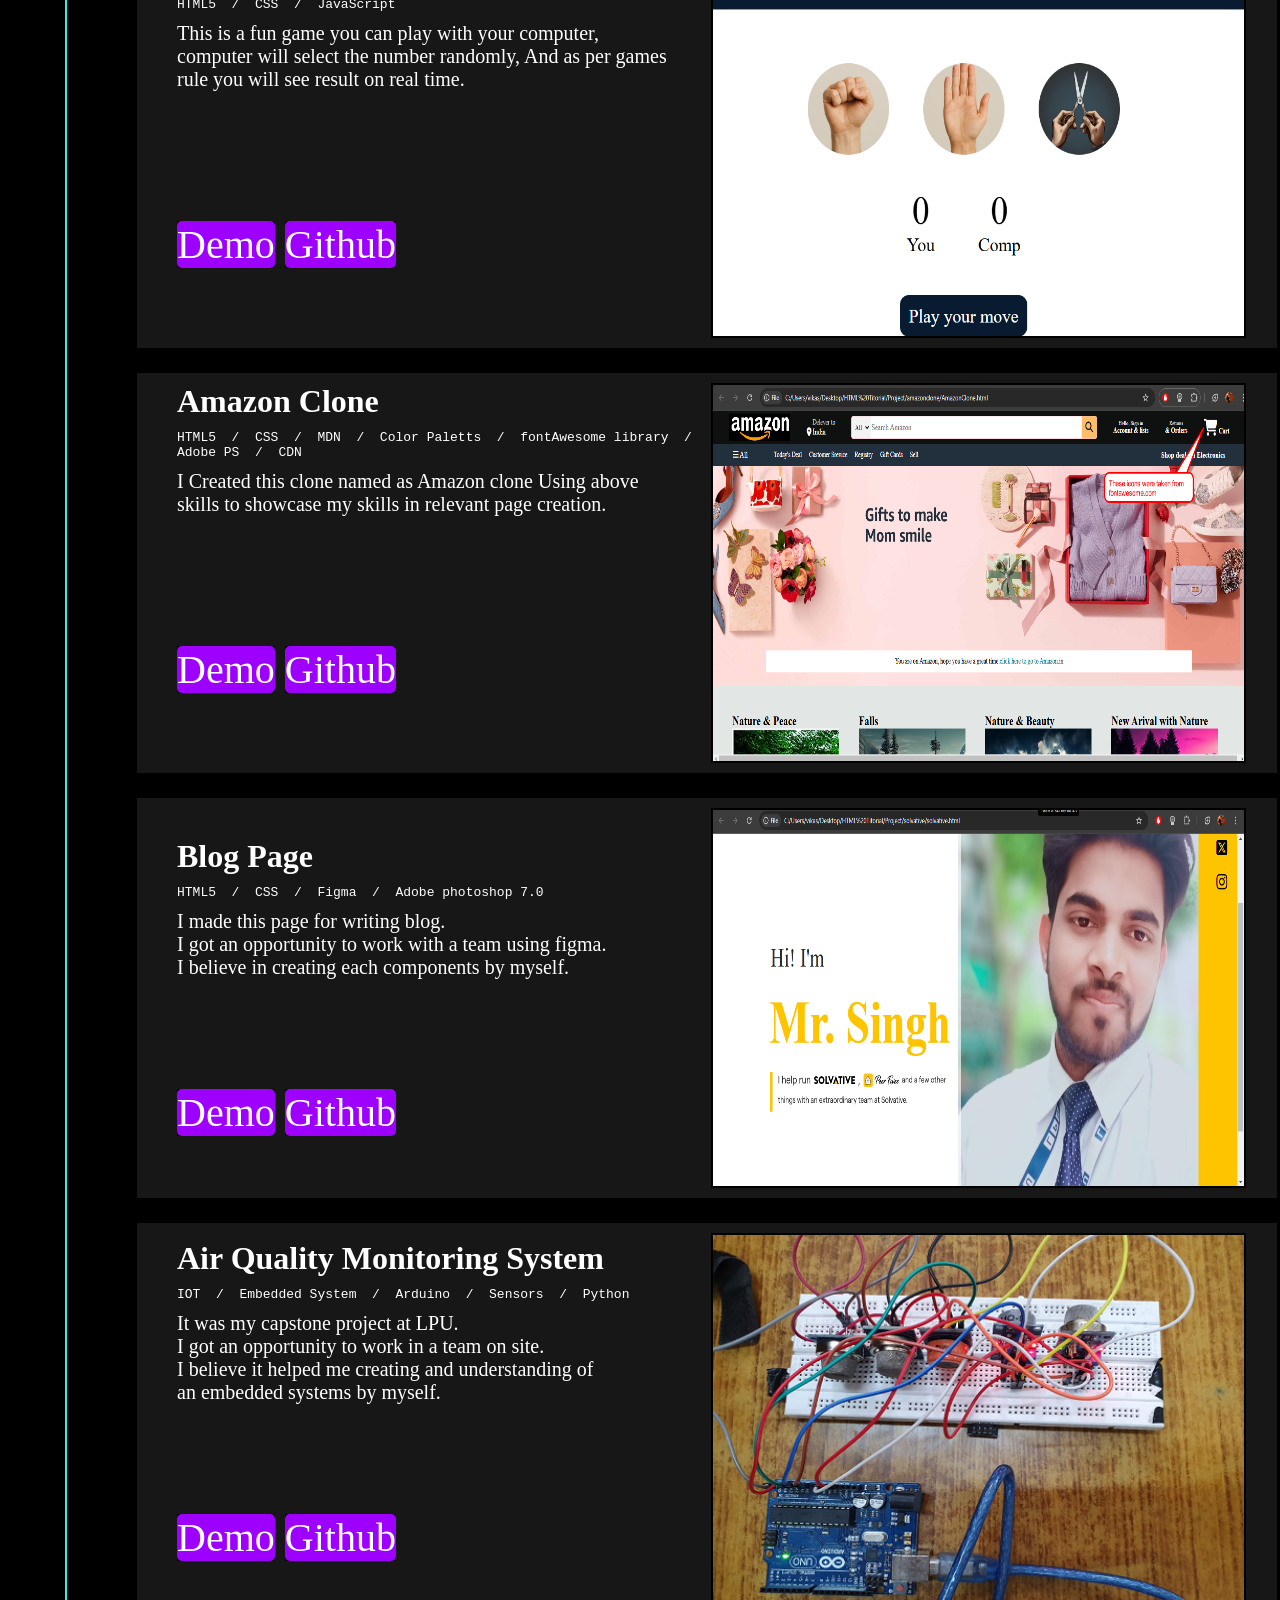
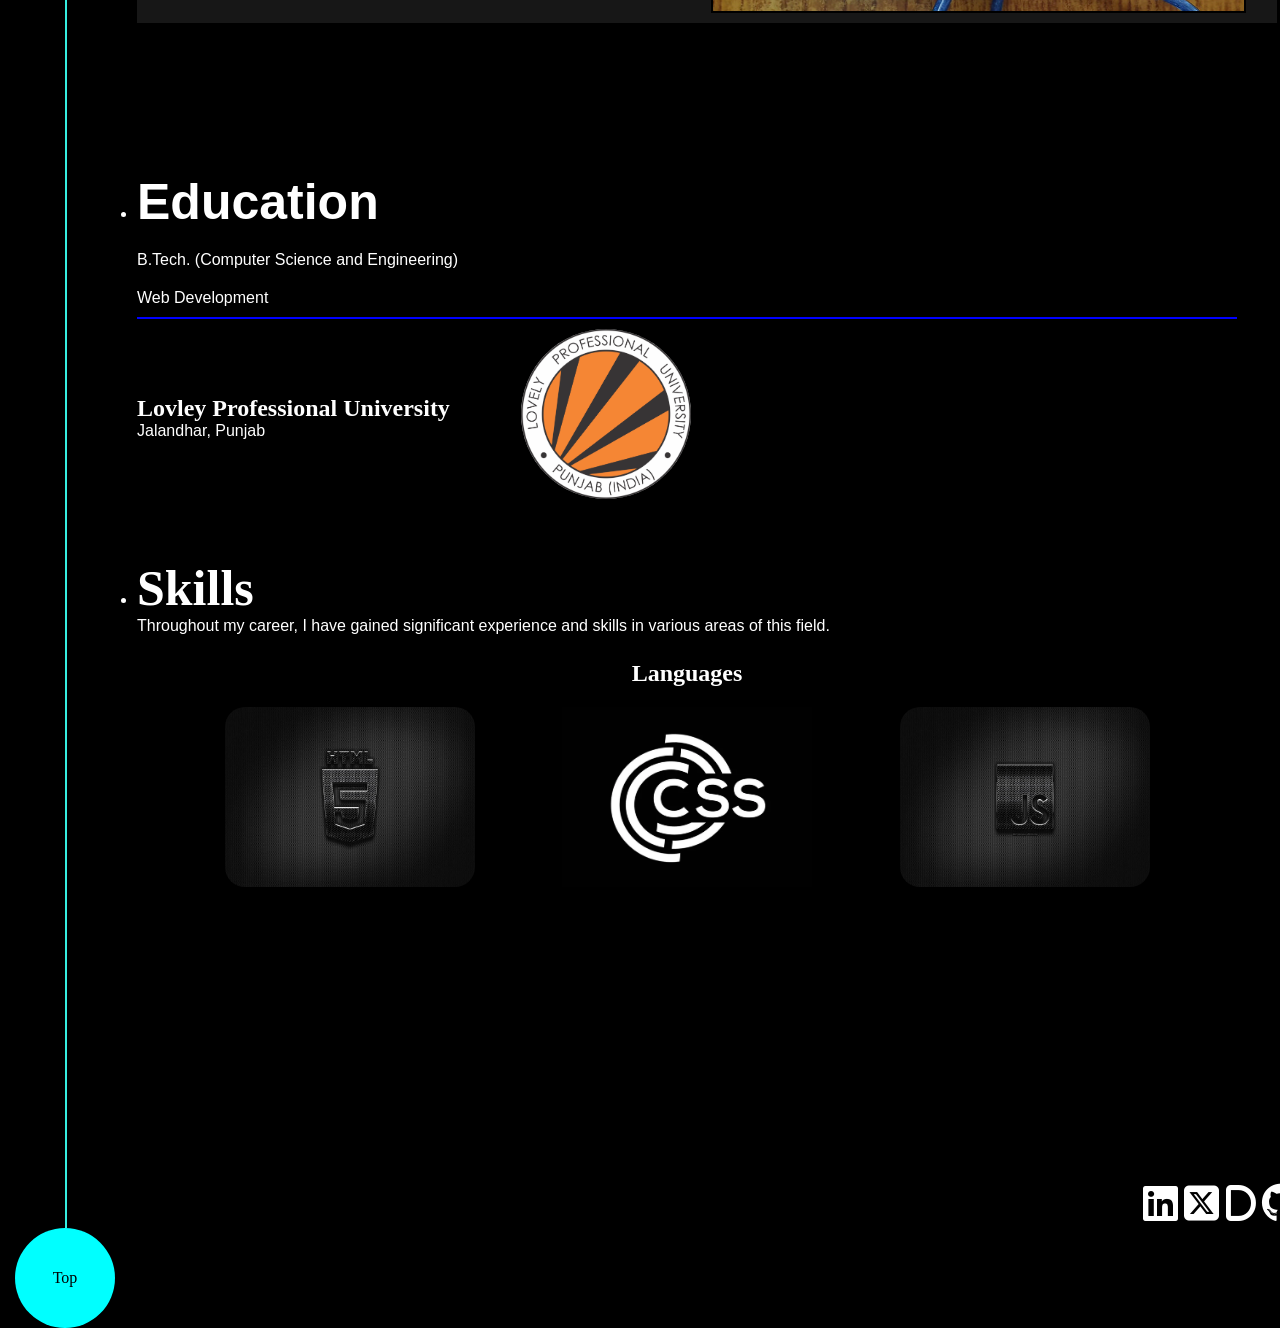
==== commit 7d21d570: "Added 3D animations" ====
--- a/index.html
+++ b/index.html
@@ -6,6 +6,7 @@
     <title>Portfolio</title>
     <link rel="stylesheet" href="https://cdnjs.cloudflare.com/ajax/libs/font-awesome/6.5.2/css/all.min.css" integrity="sha512-SnH5WK+bZxgPHs44uWIX+LLJAJ9/2PkPKZ5QiAj6Ta86w+fsb2TkcmfRyVX3pBnMFcV7oQPJkl9QevSCWr3W6A==" crossorigin="anonymous" referrerpolicy="no-referrer" />
     <link rel="stylesheet" href="portfolio.css">
+    
 </head>
 <body>
     <header>
@@ -41,7 +42,7 @@
     <main>
         <div id="hero_name">
             <div id="DivH2H1andP">
-                <h2>Hello There! I'm</h2><h1 style="color: #36EEE0;">Vikas Singh</h1>
+                <h2>Hello There! I'm</h2><h1 style="color: #36EEE0;">Vikas Singh</h1><br>
                 <p>I’m a web developer with a passion for building clean, responsive, and user-friendly websites. Skilled in HTML, CSS, JavaScript, Bootstrap and React. I love turning ideas into smooth, functional web experiences. Whether it’s solving tough coding challenges or keeping up with the latest tech trends, I’m always pushing to grow and create better every day.</p>
             </div>
             <div id="dp">
@@ -117,7 +118,7 @@
 
                 <div id="project1">  <!---------------------------project 1 starts from here------------------------------>
                     <div id="project1_inside_section1">
-                        <h1>Amazon Colne</h1>
+                        <h1>Amazon Clone</h1>
                         <pre>HTML5  /  CSS  /  MDN  /  Color Paletts  /  fontAwesome library  /  
 Adobe PS  /  CDN</pre>
                         <p>I Created this clone named as Amazon clone Using above skills to showcase my skills in relevant page creation.</p>
--- a/portfolio.css
+++ b/portfolio.css
@@ -6,10 +6,12 @@
     scroll-behavior: smooth;
     box-sizing: border-box;
 }
+body {
+    width: 1300px;
+}
 #div1 {
     height: 40px;
-    width: 100%;
-    background-color: rgb(0, 0, 0);
+    width: 1300px;
     display: flex;
     justify-content: center;
     align-items: center;
@@ -27,11 +29,11 @@
     display: flex;
     justify-content: center;
     align-items: center;
+    
 }
 nav {
     display: inline-block;
-    width: 100%;
-
+    width: 1300px;
 }
 #links {
     margin-left: 105px;
@@ -45,18 +47,17 @@
     display: block;
     float: right;
     margin-left: 120px;
-    padding-right: 20px;
+    /* padding-right: 20px; */
     font-size: 1.1rem;
     font-family:system-ui, -apple-system, BlinkMacSystemFont, 'Segoe UI', Roboto, Oxygen, Ubuntu, Cantarell, 'Open Sans', 'Helvetica Neue', sans-serif;
     color: rgb(224, 224, 224);
-    
 }
 #home_nav a{
     text-decoration: none;
-    margin-right: 30px;
+    margin-left: 30px;
 }
 #DivH2H1andP {
-    width: 52%;
+    width: 600px;
     display: inline-block;
 }
 #hero_name {
@@ -99,7 +100,7 @@
     display: inline-block;
 }
 
-/* ----------------------------------main-section--------------------------------------------- */
+/* ----------------------------------body-section--------------------------------------------- */
 
 h6{
     display: inline-block;
@@ -686,4 +687,107 @@
     display: inline-block;
 }
 
-/* -------------------------------------------------------------------------------------------------------------------------- */+/* 3D card effect for all project containers */
+
+#project1, #project2, #project3, #rock-paper-game-project4, #currency-converter-project-5, #TicTacToe-project-6 {
+    transition: transform 0.6s ease, box-shadow 0.3s ease;
+    transform-style: preserve-3d;
+    perspective: 1000px;
+    cursor: pointer;
+}
+#project1.show-on-scroll,
+#project2.show-on-scroll,
+#project3.show-on-scroll,
+#rock-paper-game-project4.show-on-scroll,
+#currency-converter-project-5.show-on-scroll,
+#TicTacToe-project-6.show-on-scroll {
+    animation: slideInFromLeft 1s ease forwards;
+}
+
+#project1:hover,
+#project2:hover,
+#project3:hover,
+#rock-paper-game-project4:hover,
+#currency-converter-project-5:hover,
+#TicTacToe-project-6:hover {
+    transform: rotateY(5deg) scale(1.03);
+    box-shadow: 0 20px 40px rgba(0, 255, 255, 0.2);
+}
+
+/* Floating image effect inside the card */
+#project1_inside_section2 img,
+#project2_inside_section2 img,
+#project3_inside_section2 img,
+#project4_inside_section2 img,
+#project5_inside_section2 img,
+#project6_inside_section2 img {
+    transition: transform 0.5s ease;
+}
+#project1:hover img,
+#project2:hover img,
+#project3:hover img,
+#rock-paper-game-project4:hover img,
+#currency-converter-project-5:hover img,
+#TicTacToe-project-6:hover img {
+    transform: scale(1.05) rotateY(3deg);
+}
+
+/* Animation keyframes for slide + fade */
+@keyframes slideInFromLeft {
+    0% {
+        opacity: 0;
+        transform: translateX(-100px) rotateY(-10deg);
+    }
+    100% {
+        opacity: 1;
+        transform: translateX(0) rotateY(0deg);
+    }
+}
+
+@keyframes slideInFromRight {
+    0% {
+        opacity: 0;
+        transform: translateX(100px) rotateY(10deg);
+    }
+    100% {
+        opacity: 1;
+        transform: translateX(0) rotateY(0deg);
+    }
+}
+
+/* Apply alternating animation */
+#project1, #project3, #currency-converter-project-5 {
+    animation: slideInFromLeft 1s ease forwards;
+    opacity: 0;
+}
+#project2, #rock-paper-game-project4, #TicTacToe-project-6 {
+    animation: slideInFromRight 1s ease forwards;
+    opacity: 0;
+}
+
+#skills, #education {
+    opacity: 0;
+    transform: translateY(50px); /* Slide up look */
+}
+
+#skills.show-on-scroll,
+#education.show-on-scroll {
+    animation: fadeSlideUp 1s ease forwards;
+}
+
+/* Optional: Custom animation */
+@keyframes fadeSlideUp {
+    from {
+        opacity: 0;
+        transform: translateY(50px);
+    }
+    to {
+        opacity: 1;
+        transform: translateY(0);
+    }
+}
+
+
+/* -----------------------------------------------------Media-queries--------------------------------------------------------------------- */
+/* will be added soon */
+/* -------------------------------------media-ended----------------------------------------------- */
